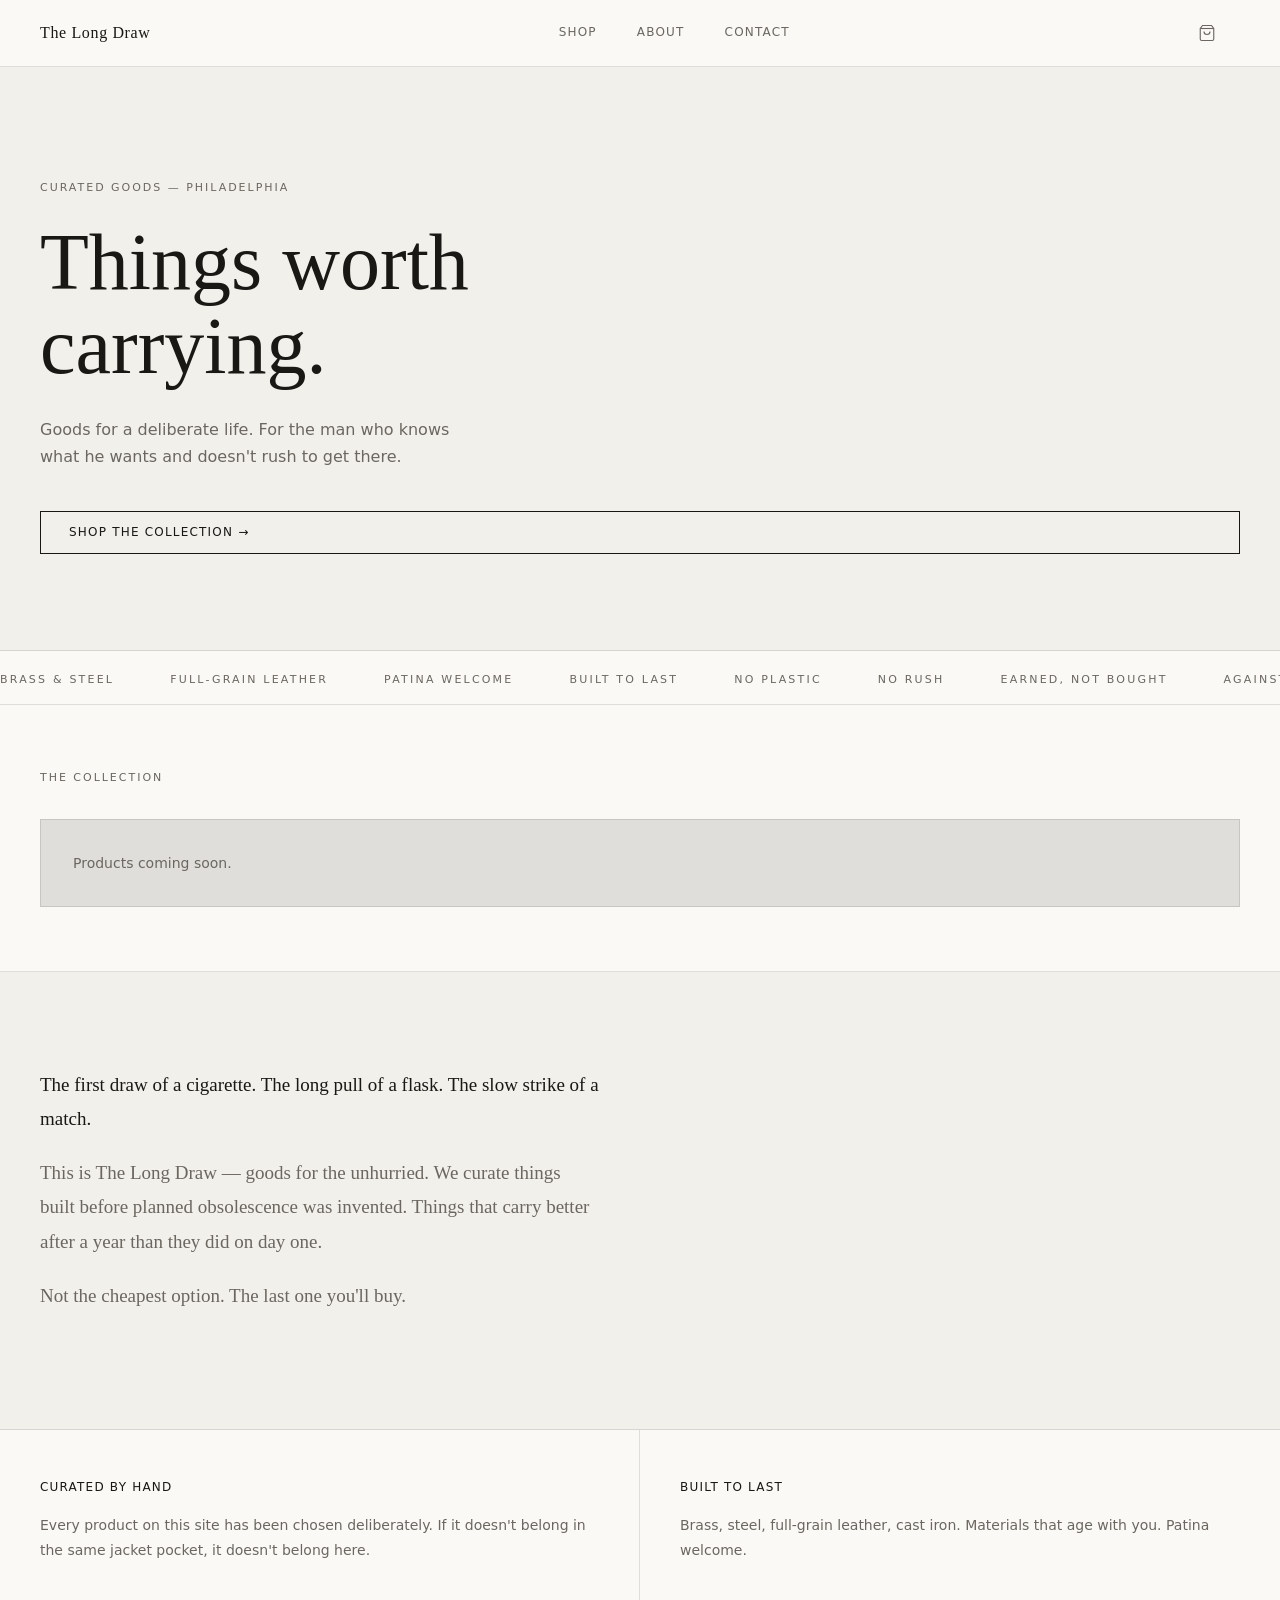
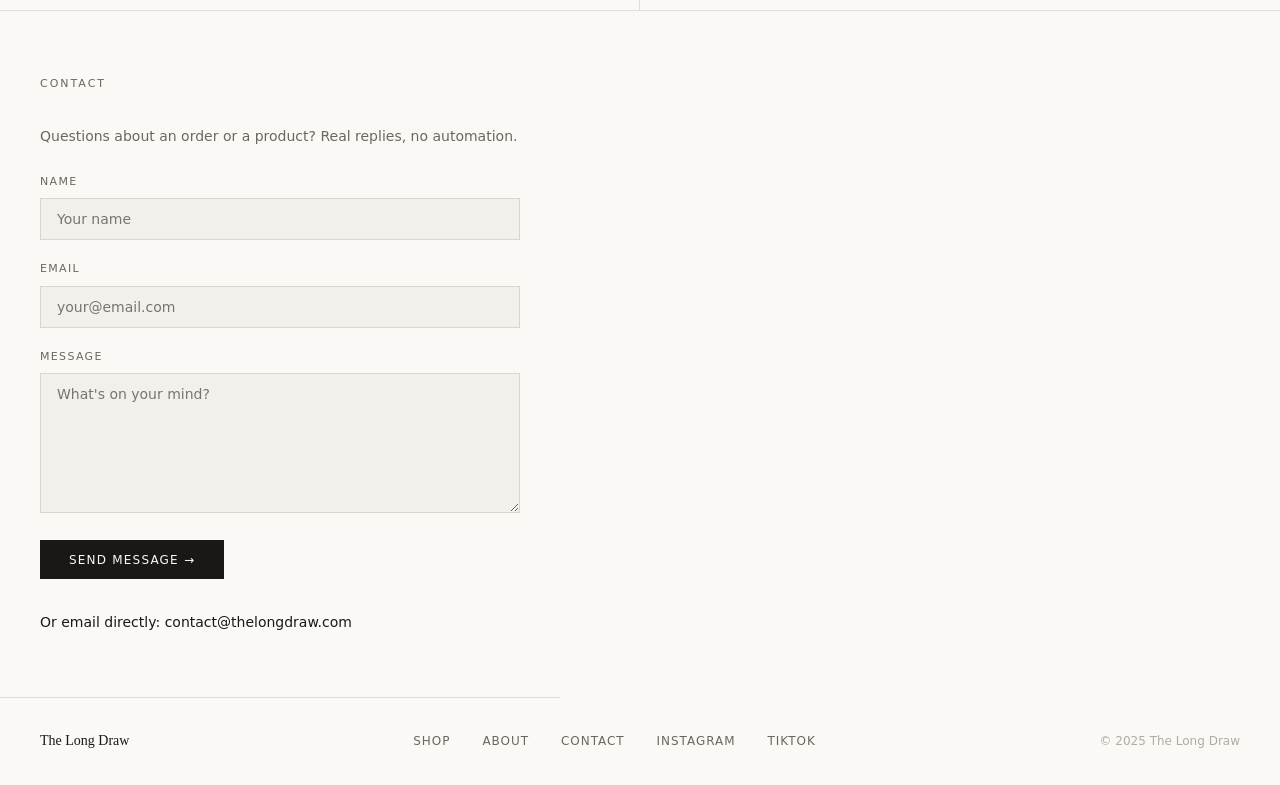
==== index.html @ 65fd54ef "Add files via upload" ====
<!DOCTYPE html>
<html lang="en">
<head>
  <meta charset="UTF-8" />
  <meta name="viewport" content="width=device-width, initial-scale=1.0" />
  <title>The Long Draw — Things Worth Carrying</title>
  <meta name="description" content="The Long Draw — Curated goods for a deliberate life. Brass, leather, steel. Things worth carrying." />
  <meta property="og:title" content="The Long Draw" />
  <meta property="og:description" content="Curated goods for a deliberate life. Brass, leather, steel. Things worth carrying." />
  <style>
*, *::before, *::after { box-sizing: border-box; margin: 0; padding: 0; }

:root {
  --black: #1a1815;
  --white: #faf9f6;
  --off-white: #f2f0eb;
  --gray-light: #e8e5de;
  --gray-mid: #b0aca3;
  --gray-dark: #6b6760;
  --border: rgba(26,24,21,0.12);
  --font: 'Georgia', serif;
  --sans: system-ui, -apple-system, sans-serif;
}

html { scroll-behavior: smooth; }

body {
  font-family: var(--sans);
  background: var(--white);
  color: var(--black);
  font-size: 15px;
  line-height: 1.6;
  -webkit-font-smoothing: antialiased;
}

a { color: inherit; text-decoration: none; }

/* NAV */
.nav {
  display: flex;
  justify-content: space-between;
  align-items: center;
  padding: 1.25rem 2.5rem;
  border-bottom: 1px solid var(--border);
  position: sticky;
  top: 0;
  background: var(--white);
  z-index: 100;
}
.nav-logo {
  font-family: var(--font);
  font-size: 16px;
  letter-spacing: 0.04em;
}
.nav-links {
  display: flex;
  gap: 2.5rem;
}
.nav-links a {
  font-size: 12px;
  letter-spacing: 0.1em;
  text-transform: uppercase;
  color: var(--gray-dark);
  transition: color 0.2s;
}
.nav-links a:hover { color: var(--black); }
.nav-cart {
  background: none;
  border: none;
  cursor: pointer;
  color: var(--gray-dark);
  display: flex;
  align-items: center;
  gap: 6px;
  padding: 0;
  position: relative;
}
.nav-cart:hover { color: var(--black); }
.cart-count {
  font-size: 11px;
  font-weight: 600;
  background: var(--black);
  color: var(--white);
  border-radius: 50%;
  width: 18px;
  height: 18px;
  display: flex;
  align-items: center;
  justify-content: center;
  opacity: 0;
  transition: opacity 0.2s;
}
.cart-count.visible { opacity: 1; }

/* HERO */
.hero {
  padding: 7rem 2.5rem 6rem;
  background: var(--off-white);
  border-bottom: 1px solid var(--border);
  min-height: 520px;
  display: flex;
  flex-direction: column;
  justify-content: center;
}
.hero-eyebrow {
  font-size: 11px;
  letter-spacing: 0.18em;
  text-transform: uppercase;
  color: var(--gray-dark);
  margin-bottom: 1.5rem;
}
.hero-title {
  font-family: var(--font);
  font-size: clamp(48px, 7vw, 80px);
  font-weight: 400;
  line-height: 1.05;
  max-width: 700px;
  margin-bottom: 1.75rem;
}
.hero-sub {
  font-size: 16px;
  color: var(--gray-dark);
  max-width: 420px;
  line-height: 1.7;
  margin-bottom: 2.5rem;
}

/* BTN */
.btn {
  display: inline-block;
  padding: 0.7rem 1.75rem;
  border: 1px solid var(--black);
  font-size: 12px;
  letter-spacing: 0.1em;
  text-transform: uppercase;
  cursor: pointer;
  background: transparent;
  color: var(--black);
  transition: background 0.2s, color 0.2s;
  font-family: var(--sans);
}
.btn:hover { background: var(--black); color: var(--white); }
.btn-solid {
  background: var(--black);
  color: var(--white);
}
.btn-solid:hover { background: var(--gray-dark); }

/* MARQUEE */
.marquee-bar {
  padding: 0.9rem 0;
  border-bottom: 1px solid var(--border);
  overflow: hidden;
  white-space: nowrap;
}
.marquee-inner {
  display: inline-block;
  animation: marquee 28s linear infinite;
}
.marquee-inner span {
  font-size: 11px;
  letter-spacing: 0.2em;
  text-transform: uppercase;
  color: var(--gray-dark);
  margin-right: 3.5rem;
}
@keyframes marquee {
  from { transform: translateX(0); }
  to { transform: translateX(-50%); }
}

/* SECTIONS */
.section {
  padding: 4rem 2.5rem;
  border-bottom: 1px solid var(--border);
}
.section-label {
  font-size: 11px;
  letter-spacing: 0.18em;
  text-transform: uppercase;
  color: var(--gray-dark);
  margin-bottom: 2rem;
}
.section-footer {
  margin-top: 3rem;
  text-align: center;
}

/* PRODUCT GRID */
.product-grid {
  display: grid;
  grid-template-columns: repeat(auto-fill, minmax(200px, 1fr));
  gap: 1px;
  background: var(--border);
  border: 1px solid var(--border);
}
.product-card {
  background: var(--white);
  padding: 2rem 1.5rem;
  cursor: pointer;
  transition: background 0.2s;
  display: flex;
  flex-direction: column;
}
.product-card:hover { background: var(--off-white); }
.product-img {
  width: 100%;
  aspect-ratio: 1;
  object-fit: cover;
  margin-bottom: 1.25rem;
  background: var(--off-white);
}
.product-img-placeholder {
  width: 100%;
  aspect-ratio: 1;
  background: var(--gray-light);
  margin-bottom: 1.25rem;
  display: flex;
  align-items: center;
  justify-content: center;
  color: var(--gray-mid);
  font-size: 11px;
  letter-spacing: 0.1em;
  text-transform: uppercase;
}
.product-name {
  font-size: 14px;
  font-weight: 500;
  margin-bottom: 0.3rem;
}
.product-material {
  font-size: 12px;
  color: var(--gray-dark);
  margin-bottom: 0.75rem;
  flex: 1;
}
.product-price {
  font-size: 14px;
  color: var(--gray-dark);
}
.product-skeleton {
  background: var(--white);
  aspect-ratio: 0.8;
  animation: pulse 1.5s ease-in-out infinite;
}
@keyframes pulse {
  0%, 100% { opacity: 1; }
  50% { opacity: 0.5; }
}

/* MANIFESTO */
.manifesto-section {
  padding: 6rem 2.5rem;
  background: var(--off-white);
  border-bottom: 1px solid var(--border);
}
.manifesto {
  max-width: 560px;
}
.manifesto p {
  font-family: var(--font);
  font-size: 19px;
  line-height: 1.8;
  color: var(--gray-dark);
  margin-bottom: 1.25rem;
}
.manifesto p strong {
  color: var(--black);
  font-weight: 400;
}

/* TWO COL */
.two-col {
  display: grid;
  grid-template-columns: 1fr 1fr;
  border-bottom: 1px solid var(--border);
}
.col-block {
  padding: 3rem 2.5rem;
  border-right: 1px solid var(--border);
}
.col-block:last-child { border-right: none; }
.col-block h3 {
  font-size: 12px;
  font-weight: 500;
  letter-spacing: 0.1em;
  text-transform: uppercase;
  margin-bottom: 1rem;
}
.col-block p {
  font-size: 14px;
  color: var(--gray-dark);
  line-height: 1.75;
}

/* FOOTER */
.footer {
  padding: 2rem 2.5rem;
  display: flex;
  justify-content: space-between;
  align-items: center;
  flex-wrap: wrap;
  gap: 1rem;
}
.footer-logo {
  font-family: var(--font);
  font-size: 14px;
}
.footer-links {
  display: flex;
  gap: 2rem;
  flex-wrap: wrap;
}
.footer-links a {
  font-size: 12px;
  letter-spacing: 0.08em;
  text-transform: uppercase;
  color: var(--gray-dark);
  transition: color 0.2s;
}
.footer-links a:hover { color: var(--black); }
.footer-copy {
  font-size: 12px;
  color: var(--gray-mid);
}

/* CART DRAWER */
.cart-drawer {
  position: fixed;
  top: 0; right: 0;
  width: 380px;
  height: 100vh;
  background: var(--white);
  border-left: 1px solid var(--border);
  z-index: 1000;
  transform: translateX(100%);
  transition: transform 0.3s ease;
  display: flex;
  flex-direction: column;
}
.cart-drawer.open { transform: translateX(0); }
.cart-overlay {
  position: fixed;
  inset: 0;
  background: rgba(26,24,21,0.4);
  z-index: 999;
  opacity: 0;
  pointer-events: none;
  transition: opacity 0.3s;
}
.cart-overlay.open { opacity: 1; pointer-events: all; }
.cart-header {
  padding: 1.5rem;
  border-bottom: 1px solid var(--border);
  display: flex;
  justify-content: space-between;
  align-items: center;
}
.cart-title {
  font-size: 13px;
  letter-spacing: 0.1em;
  text-transform: uppercase;
}
.cart-close {
  background: none;
  border: none;
  font-size: 22px;
  cursor: pointer;
  color: var(--gray-dark);
  line-height: 1;
}
.cart-items {
  flex: 1;
  overflow-y: auto;
  padding: 1.5rem;
}
.cart-item {
  display: flex;
  gap: 1rem;
  padding: 1rem 0;
  border-bottom: 1px solid var(--border);
}
.cart-item-img {
  width: 72px;
  height: 72px;
  object-fit: cover;
  background: var(--gray-light);
  flex-shrink: 0;
}
.cart-item-info { flex: 1; }
.cart-item-name { font-size: 13px; font-weight: 500; margin-bottom: 4px; }
.cart-item-price { font-size: 13px; color: var(--gray-dark); }
.cart-item-remove {
  background: none;
  border: none;
  font-size: 18px;
  cursor: pointer;
  color: var(--gray-mid);
  align-self: flex-start;
}
.cart-footer {
  padding: 1.5rem;
  border-top: 1px solid var(--border);
}
.cart-total {
  display: flex;
  justify-content: space-between;
  font-size: 14px;
  margin-bottom: 1rem;
}
.cart-empty {
  text-align: center;
  color: var(--gray-dark);
  font-size: 14px;
  padding: 3rem 0;
}

/* SHOP PAGE */
.page-header {
  padding: 4rem 2.5rem 2rem;
  border-bottom: 1px solid var(--border);
  background: var(--off-white);
}
.page-header h1 {
  font-family: var(--font);
  font-size: 42px;
  font-weight: 400;
  margin-bottom: 0.5rem;
}
.page-header p {
  font-size: 14px;
  color: var(--gray-dark);
}
.shop-grid-section {
  padding: 3rem 2.5rem;
}

/* ABOUT PAGE */
.about-hero {
  padding: 6rem 2.5rem;
  background: var(--off-white);
  border-bottom: 1px solid var(--border);
  max-width: 680px;
}
.about-body {
  padding: 4rem 2.5rem;
  max-width: 620px;
}
.about-body p {
  font-family: var(--font);
  font-size: 17px;
  line-height: 1.85;
  color: var(--gray-dark);
  margin-bottom: 1.5rem;
}
.about-body p strong { color: var(--black); font-weight: 400; }

/* CONTACT PAGE */
.contact-section {
  padding: 5rem 2.5rem;
  max-width: 560px;
}
.contact-section h1 {
  font-family: var(--font);
  font-size: 36px;
  font-weight: 400;
  margin-bottom: 1rem;
}
.contact-section p {
  font-size: 15px;
  color: var(--gray-dark);
  margin-bottom: 2.5rem;
  line-height: 1.7;
}
.form-group {
  margin-bottom: 1.25rem;
}
.form-group label {
  display: block;
  font-size: 11px;
  letter-spacing: 0.12em;
  text-transform: uppercase;
  color: var(--gray-dark);
  margin-bottom: 0.5rem;
}
.form-group input,
.form-group textarea {
  width: 100%;
  padding: 0.75rem 1rem;
  border: 1px solid var(--border);
  background: var(--off-white);
  font-family: var(--sans);
  font-size: 14px;
  color: var(--black);
  outline: none;
  transition: border-color 0.2s;
}
.form-group input:focus,
.form-group textarea:focus { border-color: var(--black); }
.form-group textarea { height: 140px; resize: vertical; }

/* PRODUCT PAGE */
.product-page {
  display: grid;
  grid-template-columns: 1fr 1fr;
  min-height: 70vh;
  border-bottom: 1px solid var(--border);
}
.product-page-img {
  background: var(--off-white);
  border-right: 1px solid var(--border);
  display: flex;
  align-items: center;
  justify-content: center;
  padding: 3rem;
}
.product-page-img img {
  width: 100%;
  max-height: 520px;
  object-fit: contain;
}
.product-page-info {
  padding: 4rem 3rem;
}
.product-page-info h1 {
  font-family: var(--font);
  font-size: 32px;
  font-weight: 400;
  margin-bottom: 0.5rem;
}
.product-page-price {
  font-size: 20px;
  color: var(--gray-dark);
  margin-bottom: 2rem;
}
.product-page-desc {
  font-size: 15px;
  color: var(--gray-dark);
  line-height: 1.75;
  margin-bottom: 2.5rem;
}
.variant-select {
  width: 100%;
  padding: 0.75rem 1rem;
  border: 1px solid var(--border);
  background: var(--off-white);
  font-size: 14px;
  margin-bottom: 1rem;
  outline: none;
  cursor: pointer;
}
.back-link {
  font-size: 12px;
  letter-spacing: 0.08em;
  text-transform: uppercase;
  color: var(--gray-dark);
  display: inline-block;
  margin-bottom: 2rem;
}
.back-link:hover { color: var(--black); }

/* RESPONSIVE */
@media (max-width: 768px) {
  .nav { padding: 1rem 1.25rem; }
  .nav-links { display: none; }
  .hero { padding: 4rem 1.25rem; }
  .hero-title { font-size: 42px; }
  .section { padding: 3rem 1.25rem; }
  .two-col { grid-template-columns: 1fr; }
  .col-block { border-right: none; border-bottom: 1px solid var(--border); }
  .footer { flex-direction: column; align-items: flex-start; padding: 2rem 1.25rem; }
  .cart-drawer { width: 100%; }
  .manifesto-section { padding: 4rem 1.25rem; }
  .product-page { grid-template-columns: 1fr; }
  .product-page-img { border-right: none; border-bottom: 1px solid var(--border); }
  .product-page-info { padding: 2rem 1.25rem; }
  .about-hero, .about-body, .contact-section, .shop-grid-section { padding: 3rem 1.25rem; }
  .page-header { padding: 3rem 1.25rem; }
}

  </style>
</head>
<body>
  <nav class="nav">
    <a href="/" class="nav-logo">The Long Draw</a>
    <div class="nav-links">
      <a href="#shop">Shop</a>
      <a href="#about">About</a>
      <a href="#contact">Contact</a>
    </div>
    <button class="nav-cart" id="cart-btn" aria-label="Cart">
      <svg width="18" height="18" viewBox="0 0 24 24" fill="none" stroke="currentColor" stroke-width="1.5"><path d="M6 2L3 6v14a2 2 0 002 2h14a2 2 0 002-2V6l-3-4z"/><line x1="3" y1="6" x2="21" y2="6"/><path d="M16 10a4 4 0 01-8 0"/></svg>
      <span class="cart-count" id="cart-count">0</span>
    </button>
  </nav>

  <section class="hero">
    <p class="hero-eyebrow">Curated goods &mdash; Philadelphia</p>
    <h1 class="hero-title">Things worth<br>carrying.</h1>
    <p class="hero-sub">Goods for a deliberate life. For the man who knows what he wants and doesn't rush to get there.</p>
    <a href="#shop" class="btn">Shop the collection &rarr;</a>
  </section>

  <div class="marquee-bar">
    <div class="marquee-inner">
      <span>Brass &amp; Steel</span><span>Full-grain leather</span><span>Patina welcome</span><span>Built to last</span><span>No plastic</span><span>No rush</span><span>Earned, not bought</span><span>Against disposable everything</span>
      <span>Brass &amp; Steel</span><span>Full-grain leather</span><span>Patina welcome</span><span>Built to last</span><span>No plastic</span><span>No rush</span><span>Earned, not bought</span><span>Against disposable everything</span>
    </div>
  </div>

  <section class="section" id="shop">
    <p class="section-label">The collection</p>
    <div class="product-grid" id="product-grid">
      <div class="product-skeleton"></div>
      <div class="product-skeleton"></div>
      <div class="product-skeleton"></div>
      <div class="product-skeleton"></div>
      <div class="product-skeleton"></div>
      <div class="product-skeleton"></div>
    </div>
  </section>

  <section class="manifesto-section" id="about">
    <div class="manifesto">
      <p><strong>The first draw of a cigarette. The long pull of a flask. The slow strike of a match.</strong></p>
      <p>This is The Long Draw — goods for the unhurried. We curate things built before planned obsolescence was invented. Things that carry better after a year than they did on day one.</p>
      <p>Not the cheapest option. The last one you'll buy.</p>
    </div>
  </section>

  <div class="two-col">
    <div class="col-block">
      <h3>Curated by hand</h3>
      <p>Every product on this site has been chosen deliberately. If it doesn't belong in the same jacket pocket, it doesn't belong here.</p>
    </div>
    <div class="col-block">
      <h3>Built to last</h3>
      <p>Brass, steel, full-grain leather, cast iron. Materials that age with you. Patina welcome.</p>
    </div>
  </div>

  <section class="section" id="contact" style="max-width:560px;">
    <p class="section-label">Contact</p>
    <p style="font-size:14px;color:#6b6760;margin-bottom:1.5rem;line-height:1.7;">Questions about an order or a product? Real replies, no automation.</p>
    <div class="form-group"><label>Name</label><input type="text" id="c-name" placeholder="Your name" /></div>
    <div class="form-group"><label>Email</label><input type="email" id="c-email" placeholder="your@email.com" /></div>
    <div class="form-group"><label>Message</label><textarea id="c-msg" placeholder="What's on your mind?"></textarea></div>
    <button class="btn btn-solid" onclick="handleContact()">Send message &rarr;</button>
    <p id="contact-msg" style="font-size:13px;color:#6b6760;margin-top:1rem;display:none;"></p>
    <p style="margin-top:2rem;font-size:14px;">Or email directly: <a href="mailto:contact@thelongdraw.com">contact@thelongdraw.com</a></p>
  </section>

  <footer class="footer">
    <span class="footer-logo">The Long Draw</span>
    <div class="footer-links">
      <a href="#shop">Shop</a>
      <a href="#about">About</a>
      <a href="#contact">Contact</a>
      <a href="https://instagram.com/thelongdraw" target="_blank">Instagram</a>
      <a href="https://tiktok.com/@thelongdraw" target="_blank">TikTok</a>
    </div>
    <span class="footer-copy">&copy; 2025 The Long Draw</span>
  </footer>

  <div class="cart-drawer" id="cart-drawer">
    <div class="cart-header">
      <span class="cart-title">Your cart</span>
      <button class="cart-close" id="cart-close">&times;</button>
    </div>
    <div class="cart-items" id="cart-items"></div>
    <div class="cart-footer" id="cart-footer"></div>
  </div>
  <div class="cart-overlay" id="cart-overlay"></div>

  <script>
const SHOPIFY_DOMAIN = 'feez07-2e.myshopify.com';
const SHOPIFY_TOKEN = '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';
const API_URL = `https://${SHOPIFY_DOMAIN}/api/2024-01/graphql.json`;

async function shopifyFetch(query, variables = {}) {
  const res = await fetch(API_URL, {
    method: 'POST',
    headers: {
      'Content-Type': 'application/json',
      'X-Shopify-Storefront-Access-Token': SHOPIFY_TOKEN,
    },
    body: JSON.stringify({ query, variables }),
  });
  const data = await res.json();
  return data;
}

async function getProducts(first = 12) {
  const query = `
    query GetProducts($first: Int!) {
      products(first: $first) {
        edges {
          node {
            id
            title
            handle
            description
            priceRange {
              minVariantPrice { amount currencyCode }
            }
            images(first: 1) {
              edges { node { url altText } }
            }
            variants(first: 10) {
              edges {
                node {
                  id
                  title
                  availableForSale
                  price { amount currencyCode }
                }
              }
            }
          }
        }
      }
    }
  `;
  const data = await shopifyFetch(query, { first });
  return data.data.products.edges.map(e => e.node);
}

async function getProduct(handle) {
  const query = `
    query GetProduct($handle: String!) {
      product(handle: $handle) {
        id
        title
        handle
        description
        priceRange {
          minVariantPrice { amount currencyCode }
        }
        images(first: 6) {
          edges { node { url altText } }
        }
        variants(first: 20) {
          edges {
            node {
              id
              title
              availableForSale
              price { amount currencyCode }
            }
          }
        }
      }
    }
  `;
  const data = await shopifyFetch(query, { handle });
  return data.data.product;
}

async function createCart() {
  const query = `
    mutation cartCreate {
      cartCreate {
        cart { id checkoutUrl }
      }
    }
  `;
  const data = await shopifyFetch(query);
  return data.data.cartCreate.cart;
}

async function addToCart(cartId, merchandiseId, quantity = 1) {
  const query = `
    mutation cartLinesAdd($cartId: ID!, $lines: [CartLineInput!]!) {
      cartLinesAdd(cartId: $cartId, lines: $lines) {
        cart {
          id
          checkoutUrl
          lines(first: 20) {
            edges {
              node {
                id
                quantity
                merchandise {
                  ... on ProductVariant {
                    id
                    title
                    price { amount currencyCode }
                    product { title images(first:1){ edges{ node{ url } } } }
                  }
                }
              }
            }
          }
          cost {
            totalAmount { amount currencyCode }
          }
        }
      }
    }
  `;
  const data = await shopifyFetch(query, {
    cartId,
    lines: [{ merchandiseId, quantity }],
  });
  return data.data.cartLinesAdd.cart;
}

async function removeFromCart(cartId, lineId) {
  const query = `
    mutation cartLinesRemove($cartId: ID!, $lineIds: [ID!]!) {
      cartLinesRemove(cartId: $cartId, lineIds: $lineIds) {
        cart {
          id
          checkoutUrl
          lines(first: 20) {
            edges {
              node {
                id
                quantity
                merchandise {
                  ... on ProductVariant {
                    id
                    title
                    price { amount currencyCode }
                    product { title images(first:1){ edges{ node{ url } } } }
                  }
                }
              }
            }
          }
          cost {
            totalAmount { amount currencyCode }
          }
        }
      }
    }
  `;
  const data = await shopifyFetch(query, { cartId, lineIds: [lineId] });
  return data.data.cartLinesRemove.cart;
}

function formatPrice(amount, currencyCode = 'USD') {
  return new Intl.NumberFormat('en-US', { style: 'currency', currency: currencyCode }).format(amount);
}

let cartId = localStorage.getItem('ld_cart_id') || null;
let cartData = null;

async function ensureCart() {
  if (!cartId) {
    const cart = await createCart();
    cartId = cart.id;
    localStorage.setItem('ld_cart_id', cartId);
  }
  return cartId;
}

function renderCart(cart) {
  cartData = cart;
  const items = cart.lines.edges;
  const count = items.reduce((sum, e) => sum + e.node.quantity, 0);
  const countEl = document.getElementById('cart-count');
  if (countEl) {
    countEl.textContent = count;
    countEl.classList.toggle('visible', count > 0);
  }

  const itemsEl = document.getElementById('cart-items');
  const footerEl = document.getElementById('cart-footer');
  if (!itemsEl) return;

  if (items.length === 0) {
    itemsEl.innerHTML = '<p class="cart-empty">Your cart is empty.</p>';
    if (footerEl) footerEl.innerHTML = '';
    return;
  }

  itemsEl.innerHTML = items.map(({ node }) => {
    const img = node.merchandise.product.images.edges[0]?.node.url || '';
    return `
      <div class="cart-item">
        ${img ? `<img class="cart-item-img" src="${img}" alt="${node.merchandise.product.title}" />` : '<div class="cart-item-img"></div>'}
        <div class="cart-item-info">
          <p class="cart-item-name">${node.merchandise.product.title}</p>
          <p class="cart-item-price">${formatPrice(node.merchandise.price.amount)} &times; ${node.quantity}</p>
        </div>
        <button class="cart-item-remove" onclick="handleRemove('${node.id}')">&times;</button>
      </div>
    `;
  }).join('');

  const total = cart.cost.totalAmount;
  if (footerEl) {
    footerEl.innerHTML = `
      <div class="cart-total">
        <span>Total</span>
        <span>${formatPrice(total.amount, total.currencyCode)}</span>
      </div>
      <a href="${cart.checkoutUrl}" class="btn btn-solid" style="width:100%;text-align:center;display:block;">
        Checkout &rarr;
      </a>
    `;
  }
}

async function handleAddToCart(variantId) {
  const btn = document.getElementById('add-to-cart-btn');
  if (btn) { btn.textContent = 'Adding...'; btn.disabled = true; }
  try {
    await ensureCart();
    const cart = await addToCart(cartId, variantId);
    renderCart(cart);
    openCart();
  } catch (e) {
    console.error(e);
  } finally {
    if (btn) { btn.textContent = 'Add to cart'; btn.disabled = false; }
  }
}

async function handleRemove(lineId) {
  try {
    await ensureCart();
    const cart = await removeFromCart(cartId, lineId);
    renderCart(cart);
  } catch (e) {
    console.error(e);
  }
}

function openCart() {
  document.getElementById('cart-drawer')?.classList.add('open');
  document.getElementById('cart-overlay')?.classList.add('open');
}

function closeCart() {
  document.getElementById('cart-drawer')?.classList.remove('open');
  document.getElementById('cart-overlay')?.classList.remove('open');
}

document.getElementById('cart-btn')?.addEventListener('click', openCart);
document.getElementById('cart-close')?.addEventListener('click', closeCart);
document.getElementById('cart-overlay')?.addEventListener('click', closeCart);

async function loadFeaturedProducts() {
  const grid = document.getElementById('product-grid');
  if (!grid) return;
  try {
    const products = await getProducts(6);
    if (products.length === 0) {
      grid.innerHTML = '<p style="padding:2rem;color:#6b6760;font-size:14px;">Products coming soon.</p>';
      return;
    }
    grid.innerHTML = products.map(p => {
      const img = p.images.edges[0]?.node.url;
      const price = p.priceRange.minVariantPrice;
      return `
        <a href="pages/product.html?handle=${p.handle}" class="product-card">
          ${img
            ? `<img class="product-img" src="${img}" alt="${p.title}" />`
            : `<div class="product-img-placeholder">No image</div>`}
          <p class="product-name">${p.title}</p>
          <p class="product-material">${p.description?.split('.')[0] || ''}</p>
          <p class="product-price">${formatPrice(price.amount, price.currencyCode)}</p>
        </a>
      `;
    }).join('');
  } catch (e) {
    grid.innerHTML = '<p style="padding:2rem;color:#6b6760;font-size:14px;">Products coming soon.</p>';
  }
}

loadFeaturedProducts();


function handleContact() {
  const name = document.getElementById('c-name').value.trim();
  const email = document.getElementById('c-email').value.trim();
  const msg = document.getElementById('c-msg').value.trim();
  const out = document.getElementById('contact-msg');
  if (!name || !email || !msg) { out.textContent = 'Please fill in all fields.'; out.style.display = 'block'; return; }
  out.textContent = "Message sent. We'll be in touch.";
  out.style.display = 'block';
  document.getElementById('c-name').value = '';
  document.getElementById('c-email').value = '';
  document.getElementById('c-msg').value = '';
}
  </script>
</body>
</html>
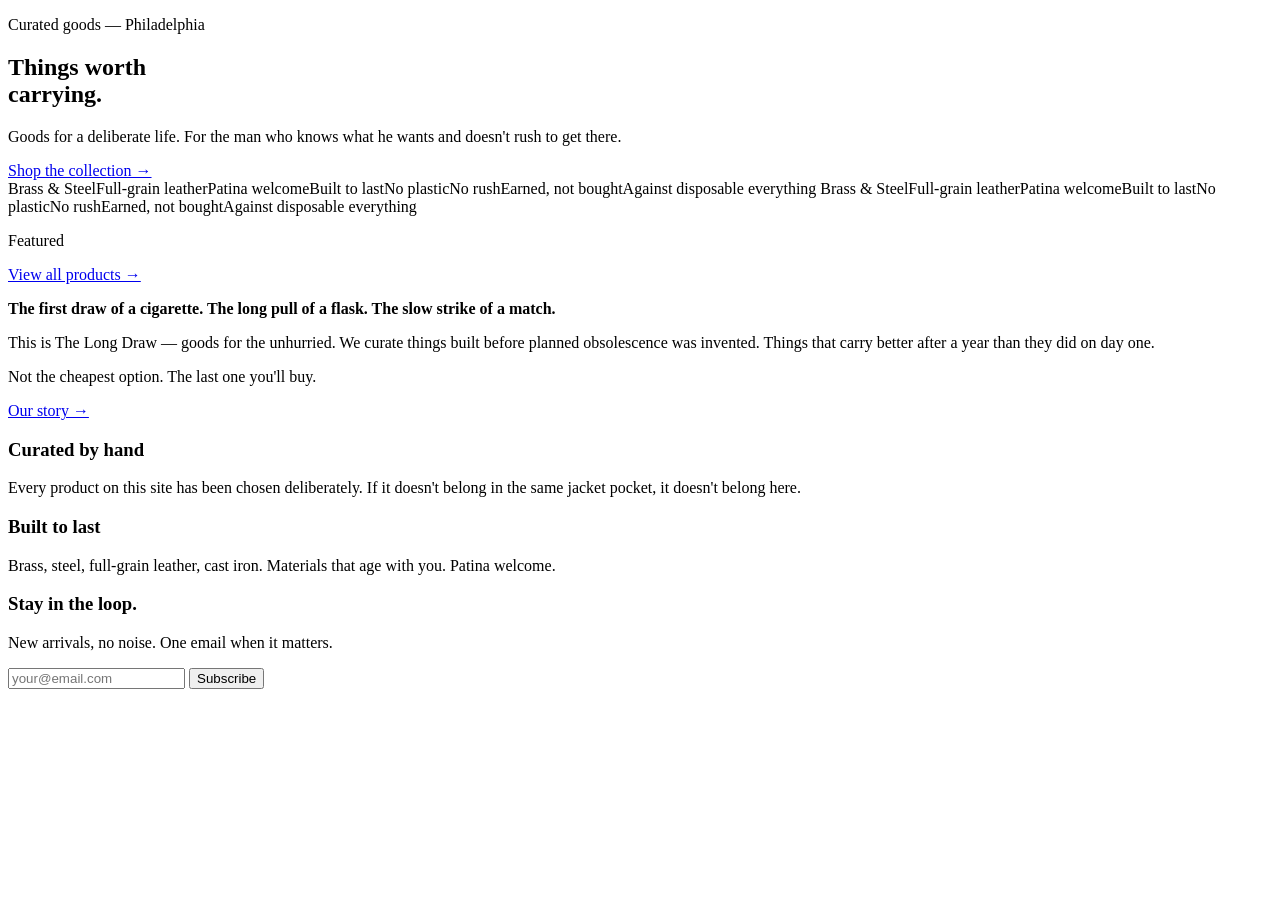
==== commit bc07a313: "Add files via upload" ====
--- a/index.html
+++ b/index.html
@@ -7,598 +7,18 @@
   <meta name="description" content="The Long Draw — Curated goods for a deliberate life. Brass, leather, steel. Things worth carrying." />
   <meta property="og:title" content="The Long Draw" />
   <meta property="og:description" content="Curated goods for a deliberate life. Brass, leather, steel. Things worth carrying." />
-  <style>
-*, *::before, *::after { box-sizing: border-box; margin: 0; padding: 0; }
-
-:root {
-  --black: #1a1815;
-  --white: #faf9f6;
-  --off-white: #f2f0eb;
-  --gray-light: #e8e5de;
-  --gray-mid: #b0aca3;
-  --gray-dark: #6b6760;
-  --border: rgba(26,24,21,0.12);
-  --font: 'Georgia', serif;
-  --sans: system-ui, -apple-system, sans-serif;
-}
-
-html { scroll-behavior: smooth; }
-
-body {
-  font-family: var(--sans);
-  background: var(--white);
-  color: var(--black);
-  font-size: 15px;
-  line-height: 1.6;
-  -webkit-font-smoothing: antialiased;
-}
-
-a { color: inherit; text-decoration: none; }
-
-/* NAV */
-.nav {
-  display: flex;
-  justify-content: space-between;
-  align-items: center;
-  padding: 1.25rem 2.5rem;
-  border-bottom: 1px solid var(--border);
-  position: sticky;
-  top: 0;
-  background: var(--white);
-  z-index: 100;
-}
-.nav-logo {
-  font-family: var(--font);
-  font-size: 16px;
-  letter-spacing: 0.04em;
-}
-.nav-links {
-  display: flex;
-  gap: 2.5rem;
-}
-.nav-links a {
-  font-size: 12px;
-  letter-spacing: 0.1em;
-  text-transform: uppercase;
-  color: var(--gray-dark);
-  transition: color 0.2s;
-}
-.nav-links a:hover { color: var(--black); }
-.nav-cart {
-  background: none;
-  border: none;
-  cursor: pointer;
-  color: var(--gray-dark);
-  display: flex;
-  align-items: center;
-  gap: 6px;
-  padding: 0;
-  position: relative;
-}
-.nav-cart:hover { color: var(--black); }
-.cart-count {
-  font-size: 11px;
-  font-weight: 600;
-  background: var(--black);
-  color: var(--white);
-  border-radius: 50%;
-  width: 18px;
-  height: 18px;
-  display: flex;
-  align-items: center;
-  justify-content: center;
-  opacity: 0;
-  transition: opacity 0.2s;
-}
-.cart-count.visible { opacity: 1; }
-
-/* HERO */
-.hero {
-  padding: 7rem 2.5rem 6rem;
-  background: var(--off-white);
-  border-bottom: 1px solid var(--border);
-  min-height: 520px;
-  display: flex;
-  flex-direction: column;
-  justify-content: center;
-}
-.hero-eyebrow {
-  font-size: 11px;
-  letter-spacing: 0.18em;
-  text-transform: uppercase;
-  color: var(--gray-dark);
-  margin-bottom: 1.5rem;
-}
-.hero-title {
-  font-family: var(--font);
-  font-size: clamp(48px, 7vw, 80px);
-  font-weight: 400;
-  line-height: 1.05;
-  max-width: 700px;
-  margin-bottom: 1.75rem;
-}
-.hero-sub {
-  font-size: 16px;
-  color: var(--gray-dark);
-  max-width: 420px;
-  line-height: 1.7;
-  margin-bottom: 2.5rem;
-}
-
-/* BTN */
-.btn {
-  display: inline-block;
-  padding: 0.7rem 1.75rem;
-  border: 1px solid var(--black);
-  font-size: 12px;
-  letter-spacing: 0.1em;
-  text-transform: uppercase;
-  cursor: pointer;
-  background: transparent;
-  color: var(--black);
-  transition: background 0.2s, color 0.2s;
-  font-family: var(--sans);
-}
-.btn:hover { background: var(--black); color: var(--white); }
-.btn-solid {
-  background: var(--black);
-  color: var(--white);
-}
-.btn-solid:hover { background: var(--gray-dark); }
-
-/* MARQUEE */
-.marquee-bar {
-  padding: 0.9rem 0;
-  border-bottom: 1px solid var(--border);
-  overflow: hidden;
-  white-space: nowrap;
-}
-.marquee-inner {
-  display: inline-block;
-  animation: marquee 28s linear infinite;
-}
-.marquee-inner span {
-  font-size: 11px;
-  letter-spacing: 0.2em;
-  text-transform: uppercase;
-  color: var(--gray-dark);
-  margin-right: 3.5rem;
-}
-@keyframes marquee {
-  from { transform: translateX(0); }
-  to { transform: translateX(-50%); }
-}
-
-/* SECTIONS */
-.section {
-  padding: 4rem 2.5rem;
-  border-bottom: 1px solid var(--border);
-}
-.section-label {
-  font-size: 11px;
-  letter-spacing: 0.18em;
-  text-transform: uppercase;
-  color: var(--gray-dark);
-  margin-bottom: 2rem;
-}
-.section-footer {
-  margin-top: 3rem;
-  text-align: center;
-}
-
-/* PRODUCT GRID */
-.product-grid {
-  display: grid;
-  grid-template-columns: repeat(auto-fill, minmax(200px, 1fr));
-  gap: 1px;
-  background: var(--border);
-  border: 1px solid var(--border);
-}
-.product-card {
-  background: var(--white);
-  padding: 2rem 1.5rem;
-  cursor: pointer;
-  transition: background 0.2s;
-  display: flex;
-  flex-direction: column;
-}
-.product-card:hover { background: var(--off-white); }
-.product-img {
-  width: 100%;
-  aspect-ratio: 1;
-  object-fit: cover;
-  margin-bottom: 1.25rem;
-  background: var(--off-white);
-}
-.product-img-placeholder {
-  width: 100%;
-  aspect-ratio: 1;
-  background: var(--gray-light);
-  margin-bottom: 1.25rem;
-  display: flex;
-  align-items: center;
-  justify-content: center;
-  color: var(--gray-mid);
-  font-size: 11px;
-  letter-spacing: 0.1em;
-  text-transform: uppercase;
-}
-.product-name {
-  font-size: 14px;
-  font-weight: 500;
-  margin-bottom: 0.3rem;
-}
-.product-material {
-  font-size: 12px;
-  color: var(--gray-dark);
-  margin-bottom: 0.75rem;
-  flex: 1;
-}
-.product-price {
-  font-size: 14px;
-  color: var(--gray-dark);
-}
-.product-skeleton {
-  background: var(--white);
-  aspect-ratio: 0.8;
-  animation: pulse 1.5s ease-in-out infinite;
-}
-@keyframes pulse {
-  0%, 100% { opacity: 1; }
-  50% { opacity: 0.5; }
-}
-
-/* MANIFESTO */
-.manifesto-section {
-  padding: 6rem 2.5rem;
-  background: var(--off-white);
-  border-bottom: 1px solid var(--border);
-}
-.manifesto {
-  max-width: 560px;
-}
-.manifesto p {
-  font-family: var(--font);
-  font-size: 19px;
-  line-height: 1.8;
-  color: var(--gray-dark);
-  margin-bottom: 1.25rem;
-}
-.manifesto p strong {
-  color: var(--black);
-  font-weight: 400;
-}
-
-/* TWO COL */
-.two-col {
-  display: grid;
-  grid-template-columns: 1fr 1fr;
-  border-bottom: 1px solid var(--border);
-}
-.col-block {
-  padding: 3rem 2.5rem;
-  border-right: 1px solid var(--border);
-}
-.col-block:last-child { border-right: none; }
-.col-block h3 {
-  font-size: 12px;
-  font-weight: 500;
-  letter-spacing: 0.1em;
-  text-transform: uppercase;
-  margin-bottom: 1rem;
-}
-.col-block p {
-  font-size: 14px;
-  color: var(--gray-dark);
-  line-height: 1.75;
-}
-
-/* FOOTER */
-.footer {
-  padding: 2rem 2.5rem;
-  display: flex;
-  justify-content: space-between;
-  align-items: center;
-  flex-wrap: wrap;
-  gap: 1rem;
-}
-.footer-logo {
-  font-family: var(--font);
-  font-size: 14px;
-}
-.footer-links {
-  display: flex;
-  gap: 2rem;
-  flex-wrap: wrap;
-}
-.footer-links a {
-  font-size: 12px;
-  letter-spacing: 0.08em;
-  text-transform: uppercase;
-  color: var(--gray-dark);
-  transition: color 0.2s;
-}
-.footer-links a:hover { color: var(--black); }
-.footer-copy {
-  font-size: 12px;
-  color: var(--gray-mid);
-}
-
-/* CART DRAWER */
-.cart-drawer {
-  position: fixed;
-  top: 0; right: 0;
-  width: 380px;
-  height: 100vh;
-  background: var(--white);
-  border-left: 1px solid var(--border);
-  z-index: 1000;
-  transform: translateX(100%);
-  transition: transform 0.3s ease;
-  display: flex;
-  flex-direction: column;
-}
-.cart-drawer.open { transform: translateX(0); }
-.cart-overlay {
-  position: fixed;
-  inset: 0;
-  background: rgba(26,24,21,0.4);
-  z-index: 999;
-  opacity: 0;
-  pointer-events: none;
-  transition: opacity 0.3s;
-}
-.cart-overlay.open { opacity: 1; pointer-events: all; }
-.cart-header {
-  padding: 1.5rem;
-  border-bottom: 1px solid var(--border);
-  display: flex;
-  justify-content: space-between;
-  align-items: center;
-}
-.cart-title {
-  font-size: 13px;
-  letter-spacing: 0.1em;
-  text-transform: uppercase;
-}
-.cart-close {
-  background: none;
-  border: none;
-  font-size: 22px;
-  cursor: pointer;
-  color: var(--gray-dark);
-  line-height: 1;
-}
-.cart-items {
-  flex: 1;
-  overflow-y: auto;
-  padding: 1.5rem;
-}
-.cart-item {
-  display: flex;
-  gap: 1rem;
-  padding: 1rem 0;
-  border-bottom: 1px solid var(--border);
-}
-.cart-item-img {
-  width: 72px;
-  height: 72px;
-  object-fit: cover;
-  background: var(--gray-light);
-  flex-shrink: 0;
-}
-.cart-item-info { flex: 1; }
-.cart-item-name { font-size: 13px; font-weight: 500; margin-bottom: 4px; }
-.cart-item-price { font-size: 13px; color: var(--gray-dark); }
-.cart-item-remove {
-  background: none;
-  border: none;
-  font-size: 18px;
-  cursor: pointer;
-  color: var(--gray-mid);
-  align-self: flex-start;
-}
-.cart-footer {
-  padding: 1.5rem;
-  border-top: 1px solid var(--border);
-}
-.cart-total {
-  display: flex;
-  justify-content: space-between;
-  font-size: 14px;
-  margin-bottom: 1rem;
-}
-.cart-empty {
-  text-align: center;
-  color: var(--gray-dark);
-  font-size: 14px;
-  padding: 3rem 0;
-}
-
-/* SHOP PAGE */
-.page-header {
-  padding: 4rem 2.5rem 2rem;
-  border-bottom: 1px solid var(--border);
-  background: var(--off-white);
-}
-.page-header h1 {
-  font-family: var(--font);
-  font-size: 42px;
-  font-weight: 400;
-  margin-bottom: 0.5rem;
-}
-.page-header p {
-  font-size: 14px;
-  color: var(--gray-dark);
-}
-.shop-grid-section {
-  padding: 3rem 2.5rem;
-}
-
-/* ABOUT PAGE */
-.about-hero {
-  padding: 6rem 2.5rem;
-  background: var(--off-white);
-  border-bottom: 1px solid var(--border);
-  max-width: 680px;
-}
-.about-body {
-  padding: 4rem 2.5rem;
-  max-width: 620px;
-}
-.about-body p {
-  font-family: var(--font);
-  font-size: 17px;
-  line-height: 1.85;
-  color: var(--gray-dark);
-  margin-bottom: 1.5rem;
-}
-.about-body p strong { color: var(--black); font-weight: 400; }
-
-/* CONTACT PAGE */
-.contact-section {
-  padding: 5rem 2.5rem;
-  max-width: 560px;
-}
-.contact-section h1 {
-  font-family: var(--font);
-  font-size: 36px;
-  font-weight: 400;
-  margin-bottom: 1rem;
-}
-.contact-section p {
-  font-size: 15px;
-  color: var(--gray-dark);
-  margin-bottom: 2.5rem;
-  line-height: 1.7;
-}
-.form-group {
-  margin-bottom: 1.25rem;
-}
-.form-group label {
-  display: block;
-  font-size: 11px;
-  letter-spacing: 0.12em;
-  text-transform: uppercase;
-  color: var(--gray-dark);
-  margin-bottom: 0.5rem;
-}
-.form-group input,
-.form-group textarea {
-  width: 100%;
-  padding: 0.75rem 1rem;
-  border: 1px solid var(--border);
-  background: var(--off-white);
-  font-family: var(--sans);
-  font-size: 14px;
-  color: var(--black);
-  outline: none;
-  transition: border-color 0.2s;
-}
-.form-group input:focus,
-.form-group textarea:focus { border-color: var(--black); }
-.form-group textarea { height: 140px; resize: vertical; }
-
-/* PRODUCT PAGE */
-.product-page {
-  display: grid;
-  grid-template-columns: 1fr 1fr;
-  min-height: 70vh;
-  border-bottom: 1px solid var(--border);
-}
-.product-page-img {
-  background: var(--off-white);
-  border-right: 1px solid var(--border);
-  display: flex;
-  align-items: center;
-  justify-content: center;
-  padding: 3rem;
-}
-.product-page-img img {
-  width: 100%;
-  max-height: 520px;
-  object-fit: contain;
-}
-.product-page-info {
-  padding: 4rem 3rem;
-}
-.product-page-info h1 {
-  font-family: var(--font);
-  font-size: 32px;
-  font-weight: 400;
-  margin-bottom: 0.5rem;
-}
-.product-page-price {
-  font-size: 20px;
-  color: var(--gray-dark);
-  margin-bottom: 2rem;
-}
-.product-page-desc {
-  font-size: 15px;
-  color: var(--gray-dark);
-  line-height: 1.75;
-  margin-bottom: 2.5rem;
-}
-.variant-select {
-  width: 100%;
-  padding: 0.75rem 1rem;
-  border: 1px solid var(--border);
-  background: var(--off-white);
-  font-size: 14px;
-  margin-bottom: 1rem;
-  outline: none;
-  cursor: pointer;
-}
-.back-link {
-  font-size: 12px;
-  letter-spacing: 0.08em;
-  text-transform: uppercase;
-  color: var(--gray-dark);
-  display: inline-block;
-  margin-bottom: 2rem;
-}
-.back-link:hover { color: var(--black); }
-
-/* RESPONSIVE */
-@media (max-width: 768px) {
-  .nav { padding: 1rem 1.25rem; }
-  .nav-links { display: none; }
-  .hero { padding: 4rem 1.25rem; }
-  .hero-title { font-size: 42px; }
-  .section { padding: 3rem 1.25rem; }
-  .two-col { grid-template-columns: 1fr; }
-  .col-block { border-right: none; border-bottom: 1px solid var(--border); }
-  .footer { flex-direction: column; align-items: flex-start; padding: 2rem 1.25rem; }
-  .cart-drawer { width: 100%; }
-  .manifesto-section { padding: 4rem 1.25rem; }
-  .product-page { grid-template-columns: 1fr; }
-  .product-page-img { border-right: none; border-bottom: 1px solid var(--border); }
-  .product-page-info { padding: 2rem 1.25rem; }
-  .about-hero, .about-body, .contact-section, .shop-grid-section { padding: 3rem 1.25rem; }
-  .page-header { padding: 3rem 1.25rem; }
-}
-
-  </style>
+  <meta property="og:image" content="https://thelongdraw.com/assets/logo.png" />
+  <link rel="stylesheet" href="css/style.css" />
 </head>
 <body>
-  <nav class="nav">
-    <a href="/" class="nav-logo">The Long Draw</a>
-    <div class="nav-links">
-      <a href="#shop">Shop</a>
-      <a href="#about">About</a>
-      <a href="#contact">Contact</a>
-    </div>
-    <button class="nav-cart" id="cart-btn" aria-label="Cart">
-      <svg width="18" height="18" viewBox="0 0 24 24" fill="none" stroke="currentColor" stroke-width="1.5"><path d="M6 2L3 6v14a2 2 0 002 2h14a2 2 0 002-2V6l-3-4z"/><line x1="3" y1="6" x2="21" y2="6"/><path d="M16 10a4 4 0 01-8 0"/></svg>
-      <span class="cart-count" id="cart-count">0</span>
-    </button>
-  </nav>
+
+  <div id="nav-root"></div>
 
   <section class="hero">
     <p class="hero-eyebrow">Curated goods &mdash; Philadelphia</p>
     <h1 class="hero-title">Things worth<br>carrying.</h1>
     <p class="hero-sub">Goods for a deliberate life. For the man who knows what he wants and doesn't rush to get there.</p>
-    <a href="#shop" class="btn">Shop the collection &rarr;</a>
+    <a href="pages/shop.html" class="btn">Shop the collection &rarr;</a>
   </section>
 
   <div class="marquee-bar">
@@ -608,23 +28,25 @@
     </div>
   </div>
 
-  <section class="section" id="shop">
-    <p class="section-label">The collection</p>
+  <section class="section">
+    <p class="section-label">Featured</p>
     <div class="product-grid" id="product-grid">
       <div class="product-skeleton"></div>
       <div class="product-skeleton"></div>
       <div class="product-skeleton"></div>
       <div class="product-skeleton"></div>
-      <div class="product-skeleton"></div>
-      <div class="product-skeleton"></div>
+    </div>
+    <div class="section-footer">
+      <a href="pages/shop.html" class="btn">View all products &rarr;</a>
     </div>
   </section>
 
-  <section class="manifesto-section" id="about">
+  <section class="manifesto-section">
     <div class="manifesto">
       <p><strong>The first draw of a cigarette. The long pull of a flask. The slow strike of a match.</strong></p>
       <p>This is The Long Draw — goods for the unhurried. We curate things built before planned obsolescence was invented. Things that carry better after a year than they did on day one.</p>
       <p>Not the cheapest option. The last one you'll buy.</p>
+      <a href="pages/about.html" class="btn" style="margin-top:1.5rem;">Our story &rarr;</a>
     </div>
   </section>
 
@@ -639,352 +61,47 @@
     </div>
   </div>
 
-  <section class="section" id="contact" style="max-width:560px;">
-    <p class="section-label">Contact</p>
-    <p style="font-size:14px;color:#6b6760;margin-bottom:1.5rem;line-height:1.7;">Questions about an order or a product? Real replies, no automation.</p>
-    <div class="form-group"><label>Name</label><input type="text" id="c-name" placeholder="Your name" /></div>
-    <div class="form-group"><label>Email</label><input type="email" id="c-email" placeholder="your@email.com" /></div>
-    <div class="form-group"><label>Message</label><textarea id="c-msg" placeholder="What's on your mind?"></textarea></div>
-    <button class="btn btn-solid" onclick="handleContact()">Send message &rarr;</button>
-    <p id="contact-msg" style="font-size:13px;color:#6b6760;margin-top:1rem;display:none;"></p>
-    <p style="margin-top:2rem;font-size:14px;">Or email directly: <a href="mailto:contact@thelongdraw.com">contact@thelongdraw.com</a></p>
-  </section>
+  <div class="email-section">
+    <div>
+      <h3>Stay in the loop.</h3>
+      <p>New arrivals, no noise. One email when it matters.</p>
+    </div>
+    <form class="email-form" id="email-form">
+      <input type="email" id="email-input" placeholder="your@email.com" required />
+      <button type="submit">Subscribe</button>
+    </form>
+    <p class="form-msg" id="email-msg"></p>
+  </div>
 
-  <footer class="footer">
-    <span class="footer-logo">The Long Draw</span>
-    <div class="footer-links">
-      <a href="#shop">Shop</a>
-      <a href="#about">About</a>
-      <a href="#contact">Contact</a>
-      <a href="https://instagram.com/thelongdraw" target="_blank">Instagram</a>
-      <a href="https://tiktok.com/@thelongdraw" target="_blank">TikTok</a>
-    </div>
-    <span class="footer-copy">&copy; 2025 The Long Draw</span>
-  </footer>
+  <div id="footer-root"></div>
 
-  <div class="cart-drawer" id="cart-drawer">
-    <div class="cart-header">
-      <span class="cart-title">Your cart</span>
-      <button class="cart-close" id="cart-close">&times;</button>
-    </div>
-    <div class="cart-items" id="cart-items"></div>
-    <div class="cart-footer" id="cart-footer"></div>
-  </div>
-  <div class="cart-overlay" id="cart-overlay"></div>
+  <script src="js/layout.js"></script>
+  <script src="js/shopify.js"></script>
+  <script src="js/app.js"></script>
+  <script>
+    document.getElementById('nav-root').innerHTML = getNavHTML('');
+    document.getElementById('footer-root').innerHTML = getFooterHTML('');
 
-  <script>
-const SHOPIFY_DOMAIN = 'feez07-2e.myshopify.com';
-const SHOPIFY_TOKEN = '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';
-const API_URL = `https://${SHOPIFY_DOMAIN}/api/2024-01/graphql.json`;
-
-async function shopifyFetch(query, variables = {}) {
-  const res = await fetch(API_URL, {
-    method: 'POST',
-    headers: {
-      'Content-Type': 'application/json',
-      'X-Shopify-Storefront-Access-Token': SHOPIFY_TOKEN,
-    },
-    body: JSON.stringify({ query, variables }),
-  });
-  const data = await res.json();
-  return data;
-}
-
-async function getProducts(first = 12) {
-  const query = `
-    query GetProducts($first: Int!) {
-      products(first: $first) {
-        edges {
-          node {
-            id
-            title
-            handle
-            description
-            priceRange {
-              minVariantPrice { amount currencyCode }
-            }
-            images(first: 1) {
-              edges { node { url altText } }
-            }
-            variants(first: 10) {
-              edges {
-                node {
-                  id
-                  title
-                  availableForSale
-                  price { amount currencyCode }
-                }
-              }
-            }
-          }
-        }
+    async function loadFeatured() {
+      const grid = document.getElementById('product-grid');
+      try {
+        const products = await getProducts(4);
+        if (!products.length) { grid.innerHTML = '<p style="padding:2rem;color:#6b6760;font-size:14px;grid-column:1/-1;">Products coming soon.</p>'; return; }
+        grid.innerHTML = products.map(p => {
+          const img = p.images.edges[0]?.node.url;
+          const price = p.priceRange.minVariantPrice;
+          return `<a href="pages/product.html?handle=${p.handle}" class="product-card">
+            ${img ? `<img class="product-img" src="${img}" alt="${p.title}" />` : '<div class="product-img-placeholder">No image</div>'}
+            <p class="product-name">${p.title}</p>
+            <p class="product-vendor">${p.vendor || ''}</p>
+            <p class="product-price">${formatPrice(price.amount, price.currencyCode)}</p>
+          </a>`;
+        }).join('');
+      } catch(e) {
+        grid.innerHTML = '<p style="padding:2rem;color:#6b6760;font-size:14px;grid-column:1/-1;">Products coming soon.</p>';
       }
     }
-  `;
-  const data = await shopifyFetch(query, { first });
-  return data.data.products.edges.map(e => e.node);
-}
-
-async function getProduct(handle) {
-  const query = `
-    query GetProduct($handle: String!) {
-      product(handle: $handle) {
-        id
-        title
-        handle
-        description
-        priceRange {
-          minVariantPrice { amount currencyCode }
-        }
-        images(first: 6) {
-          edges { node { url altText } }
-        }
-        variants(first: 20) {
-          edges {
-            node {
-              id
-              title
-              availableForSale
-              price { amount currencyCode }
-            }
-          }
-        }
-      }
-    }
-  `;
-  const data = await shopifyFetch(query, { handle });
-  return data.data.product;
-}
-
-async function createCart() {
-  const query = `
-    mutation cartCreate {
-      cartCreate {
-        cart { id checkoutUrl }
-      }
-    }
-  `;
-  const data = await shopifyFetch(query);
-  return data.data.cartCreate.cart;
-}
-
-async function addToCart(cartId, merchandiseId, quantity = 1) {
-  const query = `
-    mutation cartLinesAdd($cartId: ID!, $lines: [CartLineInput!]!) {
-      cartLinesAdd(cartId: $cartId, lines: $lines) {
-        cart {
-          id
-          checkoutUrl
-          lines(first: 20) {
-            edges {
-              node {
-                id
-                quantity
-                merchandise {
-                  ... on ProductVariant {
-                    id
-                    title
-                    price { amount currencyCode }
-                    product { title images(first:1){ edges{ node{ url } } } }
-                  }
-                }
-              }
-            }
-          }
-          cost {
-            totalAmount { amount currencyCode }
-          }
-        }
-      }
-    }
-  `;
-  const data = await shopifyFetch(query, {
-    cartId,
-    lines: [{ merchandiseId, quantity }],
-  });
-  return data.data.cartLinesAdd.cart;
-}
-
-async function removeFromCart(cartId, lineId) {
-  const query = `
-    mutation cartLinesRemove($cartId: ID!, $lineIds: [ID!]!) {
-      cartLinesRemove(cartId: $cartId, lineIds: $lineIds) {
-        cart {
-          id
-          checkoutUrl
-          lines(first: 20) {
-            edges {
-              node {
-                id
-                quantity
-                merchandise {
-                  ... on ProductVariant {
-                    id
-                    title
-                    price { amount currencyCode }
-                    product { title images(first:1){ edges{ node{ url } } } }
-                  }
-                }
-              }
-            }
-          }
-          cost {
-            totalAmount { amount currencyCode }
-          }
-        }
-      }
-    }
-  `;
-  const data = await shopifyFetch(query, { cartId, lineIds: [lineId] });
-  return data.data.cartLinesRemove.cart;
-}
-
-function formatPrice(amount, currencyCode = 'USD') {
-  return new Intl.NumberFormat('en-US', { style: 'currency', currency: currencyCode }).format(amount);
-}
-
-let cartId = localStorage.getItem('ld_cart_id') || null;
-let cartData = null;
-
-async function ensureCart() {
-  if (!cartId) {
-    const cart = await createCart();
-    cartId = cart.id;
-    localStorage.setItem('ld_cart_id', cartId);
-  }
-  return cartId;
-}
-
-function renderCart(cart) {
-  cartData = cart;
-  const items = cart.lines.edges;
-  const count = items.reduce((sum, e) => sum + e.node.quantity, 0);
-  const countEl = document.getElementById('cart-count');
-  if (countEl) {
-    countEl.textContent = count;
-    countEl.classList.toggle('visible', count > 0);
-  }
-
-  const itemsEl = document.getElementById('cart-items');
-  const footerEl = document.getElementById('cart-footer');
-  if (!itemsEl) return;
-
-  if (items.length === 0) {
-    itemsEl.innerHTML = '<p class="cart-empty">Your cart is empty.</p>';
-    if (footerEl) footerEl.innerHTML = '';
-    return;
-  }
-
-  itemsEl.innerHTML = items.map(({ node }) => {
-    const img = node.merchandise.product.images.edges[0]?.node.url || '';
-    return `
-      <div class="cart-item">
-        ${img ? `<img class="cart-item-img" src="${img}" alt="${node.merchandise.product.title}" />` : '<div class="cart-item-img"></div>'}
-        <div class="cart-item-info">
-          <p class="cart-item-name">${node.merchandise.product.title}</p>
-          <p class="cart-item-price">${formatPrice(node.merchandise.price.amount)} &times; ${node.quantity}</p>
-        </div>
-        <button class="cart-item-remove" onclick="handleRemove('${node.id}')">&times;</button>
-      </div>
-    `;
-  }).join('');
-
-  const total = cart.cost.totalAmount;
-  if (footerEl) {
-    footerEl.innerHTML = `
-      <div class="cart-total">
-        <span>Total</span>
-        <span>${formatPrice(total.amount, total.currencyCode)}</span>
-      </div>
-      <a href="${cart.checkoutUrl}" class="btn btn-solid" style="width:100%;text-align:center;display:block;">
-        Checkout &rarr;
-      </a>
-    `;
-  }
-}
-
-async function handleAddToCart(variantId) {
-  const btn = document.getElementById('add-to-cart-btn');
-  if (btn) { btn.textContent = 'Adding...'; btn.disabled = true; }
-  try {
-    await ensureCart();
-    const cart = await addToCart(cartId, variantId);
-    renderCart(cart);
-    openCart();
-  } catch (e) {
-    console.error(e);
-  } finally {
-    if (btn) { btn.textContent = 'Add to cart'; btn.disabled = false; }
-  }
-}
-
-async function handleRemove(lineId) {
-  try {
-    await ensureCart();
-    const cart = await removeFromCart(cartId, lineId);
-    renderCart(cart);
-  } catch (e) {
-    console.error(e);
-  }
-}
-
-function openCart() {
-  document.getElementById('cart-drawer')?.classList.add('open');
-  document.getElementById('cart-overlay')?.classList.add('open');
-}
-
-function closeCart() {
-  document.getElementById('cart-drawer')?.classList.remove('open');
-  document.getElementById('cart-overlay')?.classList.remove('open');
-}
-
-document.getElementById('cart-btn')?.addEventListener('click', openCart);
-document.getElementById('cart-close')?.addEventListener('click', closeCart);
-document.getElementById('cart-overlay')?.addEventListener('click', closeCart);
-
-async function loadFeaturedProducts() {
-  const grid = document.getElementById('product-grid');
-  if (!grid) return;
-  try {
-    const products = await getProducts(6);
-    if (products.length === 0) {
-      grid.innerHTML = '<p style="padding:2rem;color:#6b6760;font-size:14px;">Products coming soon.</p>';
-      return;
-    }
-    grid.innerHTML = products.map(p => {
-      const img = p.images.edges[0]?.node.url;
-      const price = p.priceRange.minVariantPrice;
-      return `
-        <a href="pages/product.html?handle=${p.handle}" class="product-card">
-          ${img
-            ? `<img class="product-img" src="${img}" alt="${p.title}" />`
-            : `<div class="product-img-placeholder">No image</div>`}
-          <p class="product-name">${p.title}</p>
-          <p class="product-material">${p.description?.split('.')[0] || ''}</p>
-          <p class="product-price">${formatPrice(price.amount, price.currencyCode)}</p>
-        </a>
-      `;
-    }).join('');
-  } catch (e) {
-    grid.innerHTML = '<p style="padding:2rem;color:#6b6760;font-size:14px;">Products coming soon.</p>';
-  }
-}
-
-loadFeaturedProducts();
-
-
-function handleContact() {
-  const name = document.getElementById('c-name').value.trim();
-  const email = document.getElementById('c-email').value.trim();
-  const msg = document.getElementById('c-msg').value.trim();
-  const out = document.getElementById('contact-msg');
-  if (!name || !email || !msg) { out.textContent = 'Please fill in all fields.'; out.style.display = 'block'; return; }
-  out.textContent = "Message sent. We'll be in touch.";
-  out.style.display = 'block';
-  document.getElementById('c-name').value = '';
-  document.getElementById('c-email').value = '';
-  document.getElementById('c-msg').value = '';
-}
+    loadFeatured();
   </script>
 </body>
-</html>+</html>
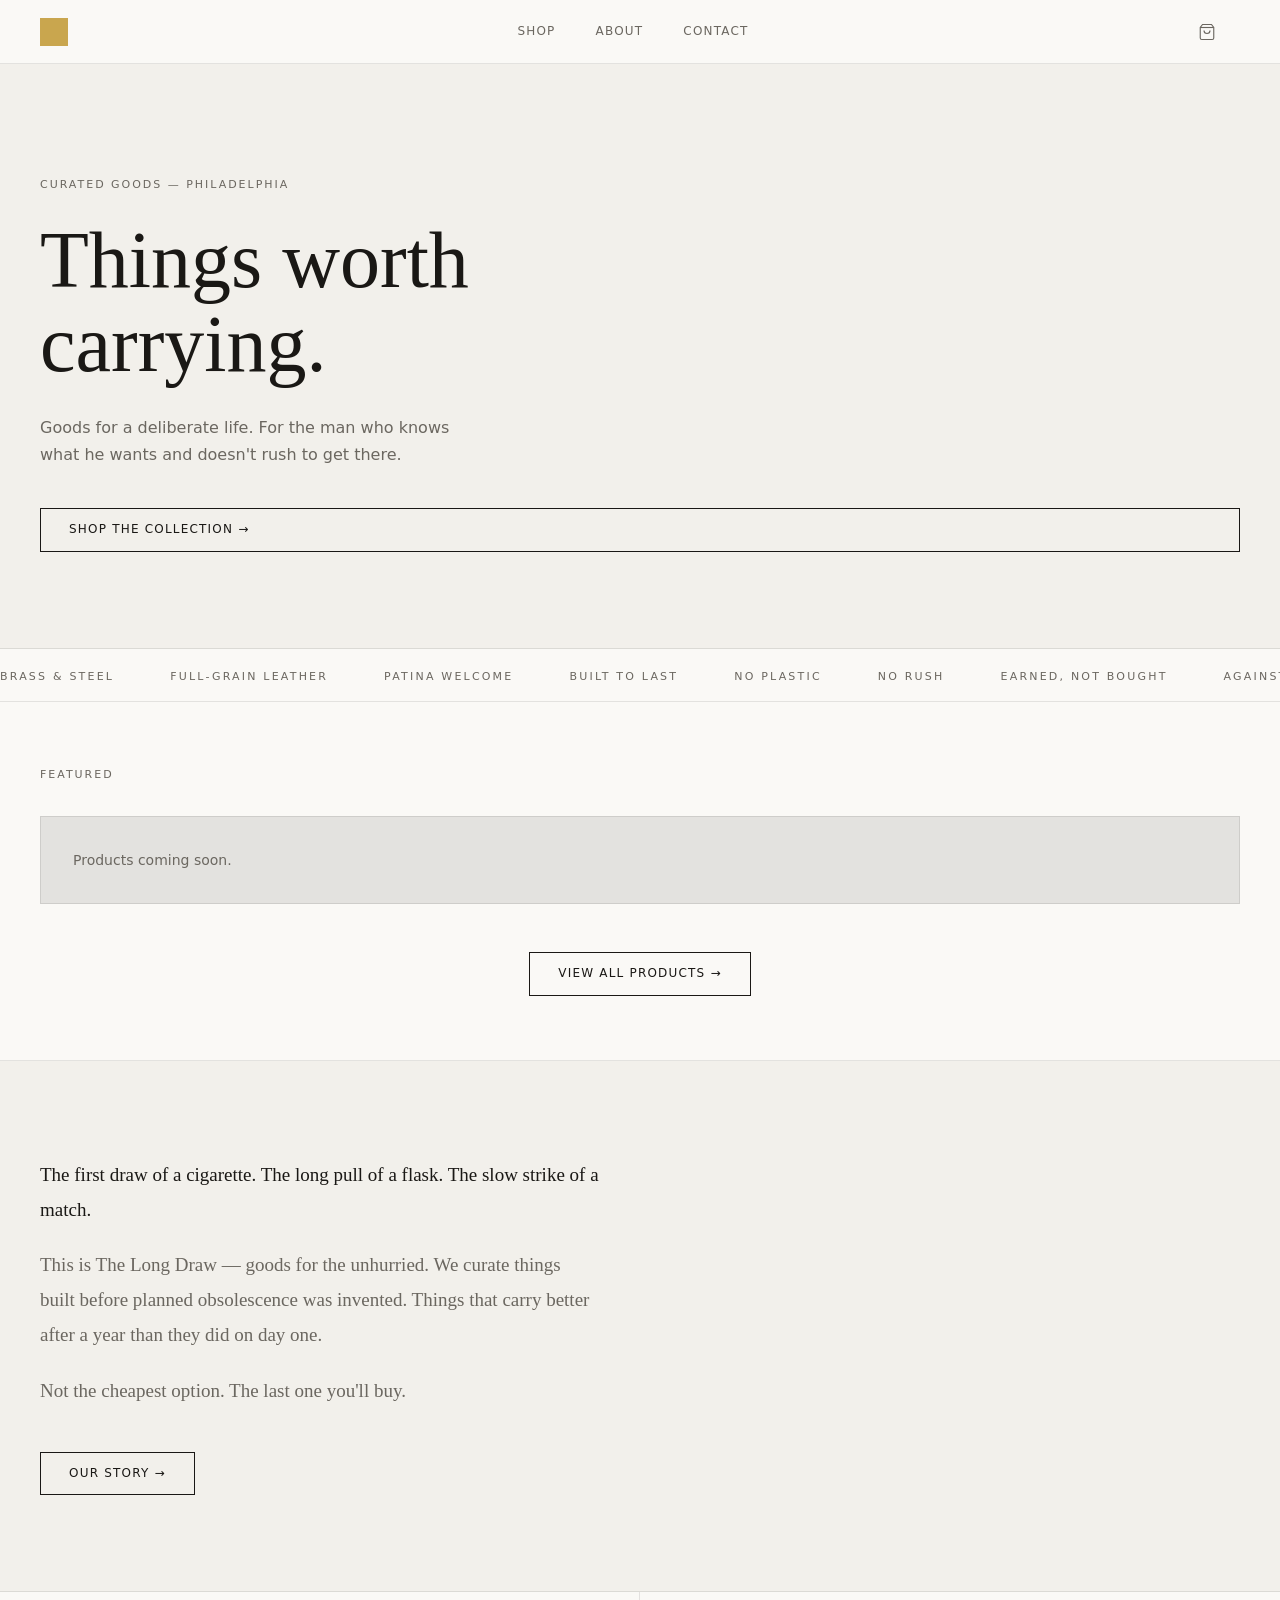
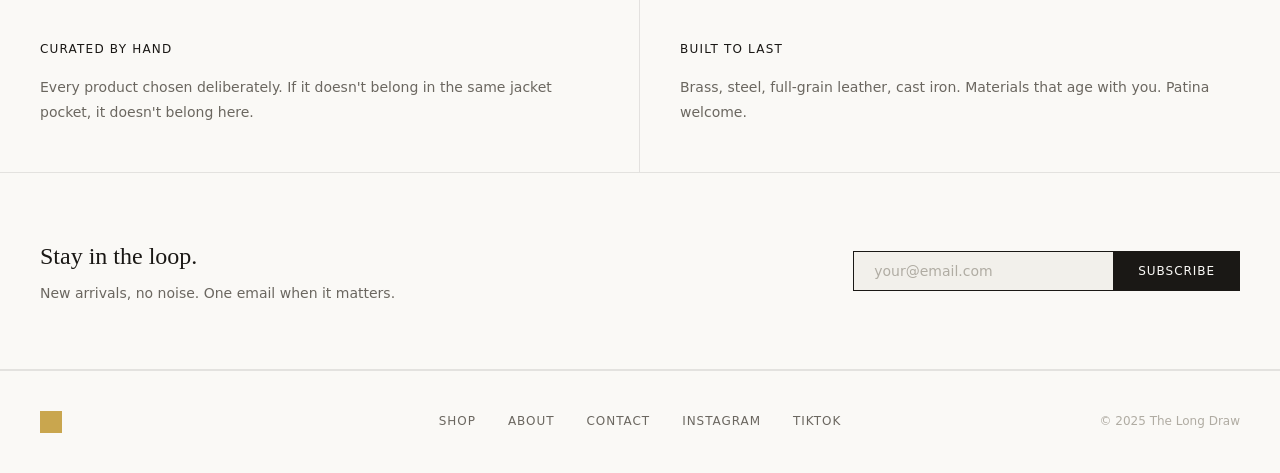
==== commit cd656dd6: "Add files via upload" ====
--- a/index.html
+++ b/index.html
@@ -4,68 +4,795 @@
   <meta charset="UTF-8" />
   <meta name="viewport" content="width=device-width, initial-scale=1.0" />
   <title>The Long Draw — Things Worth Carrying</title>
-  <meta name="description" content="The Long Draw — Curated goods for a deliberate life. Brass, leather, steel. Things worth carrying." />
-  <meta property="og:title" content="The Long Draw" />
-  <meta property="og:description" content="Curated goods for a deliberate life. Brass, leather, steel. Things worth carrying." />
-  <meta property="og:image" content="https://thelongdraw.com/assets/logo.png" />
-  <link rel="stylesheet" href="css/style.css" />
+  <meta name="description" content="Curated goods for a deliberate life. Brass, leather, steel. Things worth carrying." />
+  <style>
+*, *::before, *::after { box-sizing: border-box; margin: 0; padding: 0; }
+
+:root {
+  --black: #1a1815;
+  --white: #faf9f6;
+  --off-white: #f2f0eb;
+  --gray-light: #e8e5de;
+  --gray-mid: #b0aca3;
+  --gray-dark: #6b6760;
+  --gold: #c9a84c;
+  --navy: #3d3f6e;
+  --border: rgba(26,24,21,0.1);
+  --font: 'Georgia', serif;
+  --sans: system-ui, -apple-system, sans-serif;
+  --transition: 0.2s ease;
+}
+
+html { scroll-behavior: smooth; }
+body {
+  font-family: var(--sans);
+  background: var(--white);
+  color: var(--black);
+  font-size: 15px;
+  line-height: 1.6;
+  -webkit-font-smoothing: antialiased;
+}
+a { color: inherit; text-decoration: none; }
+img { display: block; max-width: 100%; }
+
+/* ── NAV ── */
+.nav {
+  display: flex;
+  justify-content: space-between;
+  align-items: center;
+  padding: 0 2.5rem;
+  height: 64px;
+  border-bottom: 1px solid var(--border);
+  position: sticky;
+  top: 0;
+  background: var(--white);
+  z-index: 200;
+}
+.nav-logo img {
+  height: 28px;
+  width: auto;
+  filter: brightness(0) saturate(100%) invert(67%) sepia(40%) saturate(500%) hue-rotate(5deg) brightness(90%);
+}
+.nav-links {
+  display: flex;
+  gap: 2.5rem;
+}
+.nav-links a {
+  font-size: 12px;
+  letter-spacing: 0.1em;
+  text-transform: uppercase;
+  color: var(--gray-dark);
+  transition: color var(--transition);
+}
+.nav-links a:hover { color: var(--black); }
+.nav-right {
+  display: flex;
+  align-items: center;
+  gap: 1.5rem;
+}
+.nav-cart {
+  background: none;
+  border: none;
+  cursor: pointer;
+  color: var(--gray-dark);
+  display: flex;
+  align-items: center;
+  gap: 6px;
+  padding: 0;
+  transition: color var(--transition);
+}
+.nav-cart:hover { color: var(--black); }
+.cart-count {
+  font-size: 11px;
+  font-weight: 600;
+  background: var(--black);
+  color: var(--white);
+  border-radius: 50%;
+  width: 18px;
+  height: 18px;
+  display: flex;
+  align-items: center;
+  justify-content: center;
+  opacity: 0;
+  transition: opacity var(--transition);
+}
+.cart-count.visible { opacity: 1; }
+
+/* hamburger */
+.nav-hamburger {
+  display: none;
+  flex-direction: column;
+  gap: 5px;
+  background: none;
+  border: none;
+  cursor: pointer;
+  padding: 4px;
+}
+.nav-hamburger span {
+  display: block;
+  width: 22px;
+  height: 1.5px;
+  background: var(--black);
+  transition: all 0.3s;
+}
+
+/* mobile menu */
+.mobile-menu {
+  display: none;
+  position: fixed;
+  inset: 0;
+  background: var(--white);
+  z-index: 300;
+  flex-direction: column;
+  padding: 2rem 2rem;
+}
+.mobile-menu.open { display: flex; }
+.mobile-menu-header {
+  display: flex;
+  justify-content: space-between;
+  align-items: center;
+  margin-bottom: 3rem;
+}
+.mobile-menu-close {
+  background: none;
+  border: none;
+  font-size: 28px;
+  cursor: pointer;
+  color: var(--gray-dark);
+  line-height: 1;
+}
+.mobile-menu nav {
+  display: flex;
+  flex-direction: column;
+  gap: 2rem;
+}
+.mobile-menu nav a {
+  font-family: var(--font);
+  font-size: 32px;
+  font-weight: 400;
+  color: var(--black);
+}
+
+/* ── BUTTONS ── */
+.btn {
+  display: inline-block;
+  padding: 0.7rem 1.75rem;
+  border: 1px solid var(--black);
+  font-size: 12px;
+  letter-spacing: 0.1em;
+  text-transform: uppercase;
+  cursor: pointer;
+  background: transparent;
+  color: var(--black);
+  transition: background var(--transition), color var(--transition);
+  font-family: var(--sans);
+}
+.btn:hover { background: var(--black); color: var(--white); }
+.btn-solid { background: var(--black); color: var(--white); }
+.btn-solid:hover { background: #333; }
+.btn-full { width: 100%; text-align: center; display: block; }
+
+/* ── HERO ── */
+.hero {
+  padding: 7rem 2.5rem 6rem;
+  background: var(--off-white);
+  border-bottom: 1px solid var(--border);
+  min-height: 520px;
+  display: flex;
+  flex-direction: column;
+  justify-content: center;
+}
+.hero-eyebrow {
+  font-size: 11px;
+  letter-spacing: 0.18em;
+  text-transform: uppercase;
+  color: var(--gray-dark);
+  margin-bottom: 1.5rem;
+}
+.hero-title {
+  font-family: var(--font);
+  font-size: clamp(48px, 7vw, 80px);
+  font-weight: 400;
+  line-height: 1.05;
+  max-width: 700px;
+  margin-bottom: 1.75rem;
+}
+.hero-sub {
+  font-size: 16px;
+  color: var(--gray-dark);
+  max-width: 420px;
+  line-height: 1.7;
+  margin-bottom: 2.5rem;
+}
+
+/* ── MARQUEE ── */
+.marquee-bar {
+  padding: 0.9rem 0;
+  border-bottom: 1px solid var(--border);
+  overflow: hidden;
+  white-space: nowrap;
+}
+.marquee-inner {
+  display: inline-block;
+  animation: marquee 28s linear infinite;
+}
+.marquee-inner span {
+  font-size: 11px;
+  letter-spacing: 0.2em;
+  text-transform: uppercase;
+  color: var(--gray-dark);
+  margin-right: 3.5rem;
+}
+@keyframes marquee {
+  from { transform: translateX(0); }
+  to { transform: translateX(-50%); }
+}
+
+/* ── SECTIONS ── */
+.section {
+  padding: 4rem 2.5rem;
+  border-bottom: 1px solid var(--border);
+}
+.section-label {
+  font-size: 11px;
+  letter-spacing: 0.18em;
+  text-transform: uppercase;
+  color: var(--gray-dark);
+  margin-bottom: 2rem;
+}
+.section-footer { margin-top: 3rem; text-align: center; }
+
+/* ── PRODUCT GRID ── */
+.product-grid {
+  display: grid;
+  grid-template-columns: repeat(auto-fill, minmax(220px, 1fr));
+  gap: 1px;
+  background: var(--border);
+  border: 1px solid var(--border);
+}
+.product-card {
+  background: var(--white);
+  padding: 1.75rem 1.5rem;
+  cursor: pointer;
+  transition: background var(--transition);
+  display: flex;
+  flex-direction: column;
+  text-decoration: none;
+  color: inherit;
+}
+.product-card:hover { background: var(--off-white); }
+.product-img {
+  width: 100%;
+  aspect-ratio: 1;
+  object-fit: cover;
+  margin-bottom: 1.25rem;
+}
+.product-img-placeholder {
+  width: 100%;
+  aspect-ratio: 1;
+  background: var(--gray-light);
+  margin-bottom: 1.25rem;
+  display: flex;
+  align-items: center;
+  justify-content: center;
+  color: var(--gray-mid);
+  font-size: 11px;
+  letter-spacing: 0.1em;
+  text-transform: uppercase;
+}
+.product-name { font-size: 14px; font-weight: 500; margin-bottom: 0.3rem; }
+.product-vendor { font-size: 12px; color: var(--gray-dark); margin-bottom: 0.75rem; flex: 1; }
+.product-price { font-size: 14px; color: var(--gray-dark); }
+.product-skeleton {
+  background: var(--white);
+  aspect-ratio: 0.85;
+  animation: pulse 1.5s ease-in-out infinite;
+}
+@keyframes pulse { 0%, 100% { opacity: 1; } 50% { opacity: 0.4; } }
+
+/* ── MANIFESTO ── */
+.manifesto-section {
+  padding: 6rem 2.5rem;
+  background: var(--off-white);
+  border-bottom: 1px solid var(--border);
+}
+.manifesto { max-width: 560px; }
+.manifesto p {
+  font-family: var(--font);
+  font-size: 19px;
+  line-height: 1.85;
+  color: var(--gray-dark);
+  margin-bottom: 1.25rem;
+}
+.manifesto p strong { color: var(--black); font-weight: 400; }
+
+/* ── TWO COL ── */
+.two-col {
+  display: grid;
+  grid-template-columns: 1fr 1fr;
+  border-bottom: 1px solid var(--border);
+}
+.col-block {
+  padding: 3rem 2.5rem;
+  border-right: 1px solid var(--border);
+}
+.col-block:last-child { border-right: none; }
+.col-block h3 {
+  font-size: 12px;
+  font-weight: 500;
+  letter-spacing: 0.1em;
+  text-transform: uppercase;
+  margin-bottom: 1rem;
+}
+.col-block p { font-size: 14px; color: var(--gray-dark); line-height: 1.75; }
+
+/* ── EMAIL SIGNUP ── */
+.email-section {
+  padding: 4rem 2.5rem;
+  border-bottom: 1px solid var(--border);
+  display: flex;
+  align-items: center;
+  justify-content: space-between;
+  gap: 2rem;
+  flex-wrap: wrap;
+}
+.email-section h3 {
+  font-family: var(--font);
+  font-size: 24px;
+  font-weight: 400;
+  margin-bottom: 0.4rem;
+}
+.email-section p { font-size: 14px; color: var(--gray-dark); }
+.email-form {
+  display: flex;
+  gap: 0;
+  flex-shrink: 0;
+}
+.email-form input {
+  padding: 0.7rem 1.25rem;
+  border: 1px solid var(--black);
+  border-right: none;
+  background: var(--off-white);
+  font-size: 14px;
+  font-family: var(--sans);
+  outline: none;
+  width: 260px;
+  color: var(--black);
+}
+.email-form input::placeholder { color: var(--gray-mid); }
+.email-form button {
+  padding: 0.7rem 1.5rem;
+  background: var(--black);
+  color: var(--white);
+  border: 1px solid var(--black);
+  font-size: 12px;
+  letter-spacing: 0.08em;
+  text-transform: uppercase;
+  cursor: pointer;
+  font-family: var(--sans);
+  transition: background var(--transition);
+}
+.email-form button:hover { background: #333; }
+
+/* ── FOOTER ── */
+.footer {
+  padding: 2.5rem 2.5rem;
+  display: grid;
+  grid-template-columns: 1fr auto 1fr;
+  align-items: center;
+  gap: 1rem;
+  border-top: 1px solid var(--border);
+}
+.footer-logo img {
+  height: 22px;
+  width: auto;
+  filter: brightness(0) saturate(100%) invert(67%) sepia(40%) saturate(500%) hue-rotate(5deg) brightness(90%);
+}
+.footer-links {
+  display: flex;
+  gap: 2rem;
+  justify-content: center;
+}
+.footer-links a {
+  font-size: 12px;
+  letter-spacing: 0.08em;
+  text-transform: uppercase;
+  color: var(--gray-dark);
+  transition: color var(--transition);
+}
+.footer-links a:hover { color: var(--black); }
+.footer-copy {
+  font-size: 12px;
+  color: var(--gray-mid);
+  text-align: right;
+}
+
+/* ── CART DRAWER ── */
+.cart-drawer {
+  position: fixed;
+  top: 0; right: 0;
+  width: 380px;
+  height: 100vh;
+  background: var(--white);
+  border-left: 1px solid var(--border);
+  z-index: 1000;
+  transform: translateX(100%);
+  transition: transform 0.3s ease;
+  display: flex;
+  flex-direction: column;
+}
+.cart-drawer.open { transform: translateX(0); }
+.cart-overlay {
+  position: fixed;
+  inset: 0;
+  background: rgba(26,24,21,0.4);
+  z-index: 999;
+  opacity: 0;
+  pointer-events: none;
+  transition: opacity 0.3s;
+}
+.cart-overlay.open { opacity: 1; pointer-events: all; }
+.cart-header {
+  padding: 1.5rem;
+  border-bottom: 1px solid var(--border);
+  display: flex;
+  justify-content: space-between;
+  align-items: center;
+}
+.cart-title { font-size: 13px; letter-spacing: 0.1em; text-transform: uppercase; }
+.cart-close {
+  background: none;
+  border: none;
+  font-size: 24px;
+  cursor: pointer;
+  color: var(--gray-dark);
+  line-height: 1;
+}
+.cart-items { flex: 1; overflow-y: auto; padding: 1.5rem; }
+.cart-item {
+  display: flex;
+  gap: 1rem;
+  padding: 1rem 0;
+  border-bottom: 1px solid var(--border);
+}
+.cart-item-img {
+  width: 72px;
+  height: 72px;
+  object-fit: cover;
+  background: var(--gray-light);
+  flex-shrink: 0;
+}
+.cart-item-info { flex: 1; }
+.cart-item-name { font-size: 13px; font-weight: 500; margin-bottom: 4px; }
+.cart-item-price { font-size: 13px; color: var(--gray-dark); }
+.cart-item-remove {
+  background: none;
+  border: none;
+  font-size: 20px;
+  cursor: pointer;
+  color: var(--gray-mid);
+  align-self: flex-start;
+  line-height: 1;
+}
+.cart-footer { padding: 1.5rem; border-top: 1px solid var(--border); }
+.cart-total {
+  display: flex;
+  justify-content: space-between;
+  font-size: 14px;
+  margin-bottom: 1rem;
+}
+.cart-empty {
+  text-align: center;
+  color: var(--gray-dark);
+  font-size: 14px;
+  padding: 3rem 0;
+}
+
+/* ── PAGE HEADER ── */
+.page-header {
+  padding: 4rem 2.5rem 2.5rem;
+  border-bottom: 1px solid var(--border);
+  background: var(--off-white);
+}
+.page-header h1 {
+  font-family: var(--font);
+  font-size: clamp(32px, 5vw, 48px);
+  font-weight: 400;
+  margin-bottom: 0.5rem;
+}
+.page-header p { font-size: 14px; color: var(--gray-dark); }
+
+/* ── PRODUCT PAGE ── */
+.product-page {
+  display: grid;
+  grid-template-columns: 1fr 1fr;
+  min-height: 70vh;
+  border-bottom: 1px solid var(--border);
+}
+.product-page-images {
+  background: var(--off-white);
+  border-right: 1px solid var(--border);
+  padding: 3rem;
+  display: flex;
+  flex-direction: column;
+  gap: 1rem;
+}
+.product-page-images img {
+  width: 100%;
+  object-fit: contain;
+  max-height: 480px;
+}
+.product-page-info { padding: 4rem 3rem; }
+.product-page-vendor {
+  font-size: 11px;
+  letter-spacing: 0.12em;
+  text-transform: uppercase;
+  color: var(--gray-dark);
+  margin-bottom: 0.75rem;
+}
+.product-page-info h1 {
+  font-family: var(--font);
+  font-size: clamp(24px, 3vw, 34px);
+  font-weight: 400;
+  margin-bottom: 0.75rem;
+}
+.product-page-price {
+  font-size: 20px;
+  color: var(--gray-dark);
+  margin-bottom: 2rem;
+}
+.product-page-desc {
+  font-size: 15px;
+  color: var(--gray-dark);
+  line-height: 1.8;
+  margin-bottom: 2.5rem;
+  border-top: 1px solid var(--border);
+  padding-top: 1.5rem;
+}
+.variant-label {
+  font-size: 11px;
+  letter-spacing: 0.1em;
+  text-transform: uppercase;
+  color: var(--gray-dark);
+  margin-bottom: 0.5rem;
+}
+.variant-select {
+  width: 100%;
+  padding: 0.75rem 1rem;
+  border: 1px solid var(--border);
+  background: var(--off-white);
+  font-size: 14px;
+  margin-bottom: 1.25rem;
+  outline: none;
+  cursor: pointer;
+  font-family: var(--sans);
+  color: var(--black);
+  appearance: none;
+  background-image: url("data:image/svg+xml,%3Csvg xmlns='http://www.w3.org/2000/svg' width='12' height='12' viewBox='0 0 24 24' fill='none' stroke='%236b6760' stroke-width='2'%3E%3Cpath d='M6 9l6 6 6-6'/%3E%3C/svg%3E");
+  background-repeat: no-repeat;
+  background-position: right 1rem center;
+}
+.product-meta {
+  margin-top: 1.5rem;
+  padding-top: 1.5rem;
+  border-top: 1px solid var(--border);
+  font-size: 12px;
+  color: var(--gray-mid);
+  line-height: 1.8;
+}
+.back-link {
+  font-size: 12px;
+  letter-spacing: 0.08em;
+  text-transform: uppercase;
+  color: var(--gray-dark);
+  display: inline-flex;
+  align-items: center;
+  gap: 6px;
+  padding: 1.25rem 2.5rem;
+  border-bottom: 1px solid var(--border);
+  transition: color var(--transition);
+  width: 100%;
+}
+.back-link:hover { color: var(--black); }
+
+/* ── ABOUT ── */
+.about-hero {
+  padding: 6rem 2.5rem;
+  background: var(--off-white);
+  border-bottom: 1px solid var(--border);
+}
+.about-hero h1 {
+  font-family: var(--font);
+  font-size: clamp(32px, 5vw, 52px);
+  font-weight: 400;
+  line-height: 1.15;
+  max-width: 640px;
+  margin-bottom: 1.5rem;
+}
+.about-hero p { font-size: 15px; color: var(--gray-dark); }
+.about-body {
+  padding: 4rem 2.5rem;
+  max-width: 640px;
+  border-bottom: 1px solid var(--border);
+}
+.about-body p {
+  font-family: var(--font);
+  font-size: 17px;
+  line-height: 1.9;
+  color: var(--gray-dark);
+  margin-bottom: 1.5rem;
+}
+.about-body p strong { color: var(--black); font-weight: 400; }
+.about-body p:last-child { margin-bottom: 0; color: var(--gray-mid); font-size: 14px; font-family: var(--sans); }
+
+/* ── CONTACT ── */
+.contact-wrap {
+  display: grid;
+  grid-template-columns: 1fr 1fr;
+  border-bottom: 1px solid var(--border);
+}
+.contact-info {
+  padding: 4rem 2.5rem;
+  background: var(--off-white);
+  border-right: 1px solid var(--border);
+}
+.contact-info h1 {
+  font-family: var(--font);
+  font-size: 36px;
+  font-weight: 400;
+  margin-bottom: 1rem;
+}
+.contact-info p { font-size: 15px; color: var(--gray-dark); line-height: 1.7; margin-bottom: 2rem; }
+.contact-detail {
+  padding-top: 2rem;
+  border-top: 1px solid var(--border);
+}
+.contact-detail p {
+  font-size: 11px;
+  letter-spacing: 0.12em;
+  text-transform: uppercase;
+  color: var(--gray-mid);
+  margin-bottom: 0.5rem;
+}
+.contact-detail a { font-size: 15px; color: var(--black); }
+.contact-form { padding: 4rem 2.5rem; }
+.form-group { margin-bottom: 1.25rem; }
+.form-group label {
+  display: block;
+  font-size: 11px;
+  letter-spacing: 0.12em;
+  text-transform: uppercase;
+  color: var(--gray-dark);
+  margin-bottom: 0.5rem;
+}
+.form-group input,
+.form-group textarea {
+  width: 100%;
+  padding: 0.75rem 1rem;
+  border: 1px solid var(--border);
+  background: var(--off-white);
+  font-family: var(--sans);
+  font-size: 14px;
+  color: var(--black);
+  outline: none;
+  transition: border-color var(--transition);
+}
+.form-group input:focus,
+.form-group textarea:focus { border-color: var(--black); }
+.form-group textarea { height: 140px; resize: vertical; }
+.form-msg { font-size: 13px; color: var(--gray-dark); margin-top: 1rem; display: none; }
+
+/* ── RESPONSIVE ── */
+@media (max-width: 768px) {
+  .nav { padding: 0 1.25rem; }
+  .nav-links { display: none; }
+  .nav-hamburger { display: flex; }
+  .hero { padding: 4rem 1.25rem; }
+  .section { padding: 3rem 1.25rem; }
+  .manifesto-section { padding: 4rem 1.25rem; }
+  .two-col { grid-template-columns: 1fr; }
+  .col-block { border-right: none; border-bottom: 1px solid var(--border); }
+  .col-block:last-child { border-bottom: none; }
+  .email-section { flex-direction: column; align-items: flex-start; padding: 3rem 1.25rem; }
+  .email-form { width: 100%; }
+  .email-form input { flex: 1; width: auto; }
+  .footer { grid-template-columns: 1fr; gap: 1.5rem; padding: 2rem 1.25rem; }
+  .footer-copy { text-align: left; }
+  .footer-links { flex-wrap: wrap; gap: 1rem; }
+  .cart-drawer { width: 100%; }
+  .product-page { grid-template-columns: 1fr; }
+  .product-page-images { border-right: none; border-bottom: 1px solid var(--border); padding: 2rem 1.25rem; }
+  .product-page-info { padding: 2rem 1.25rem; }
+  .page-header { padding: 3rem 1.25rem; }
+  .about-hero { padding: 4rem 1.25rem; }
+  .about-body { padding: 3rem 1.25rem; }
+  .contact-wrap { grid-template-columns: 1fr; }
+  .contact-info { border-right: none; border-bottom: 1px solid var(--border); padding: 3rem 1.25rem; }
+  .contact-form { padding: 3rem 1.25rem; }
+  .product-grid { grid-template-columns: repeat(2, 1fr); }
+}
+
+  </style>
 </head>
 <body>
 
-  <div id="nav-root"></div>
+  <nav class="nav">
+    <a href="index.html" class="nav-logo">
+      <img src="logo.png" alt="The Long Draw" />
+    </a>
+    <div class="nav-links">
+      <a href="shop.html">Shop</a>
+      <a href="about.html">About</a>
+      <a href="contact.html">Contact</a>
+    </div>
+    <div class="nav-right">
+      <button class="nav-cart" id="cart-btn" aria-label="Cart">
+        <svg width="18" height="18" viewBox="0 0 24 24" fill="none" stroke="currentColor" stroke-width="1.5">
+          <path d="M6 2L3 6v14a2 2 0 002 2h14a2 2 0 002-2V6l-3-4z"/>
+          <line x1="3" y1="6" x2="21" y2="6"/>
+          <path d="M16 10a4 4 0 01-8 0"/>
+        </svg>
+        <span class="cart-count" id="cart-count">0</span>
+      </button>
+      <button class="nav-hamburger" id="hamburger" aria-label="Menu">
+        <span></span><span></span><span></span>
+      </button>
+    </div>
+  </nav>
+  <div class="mobile-menu" id="mobile-menu">
+    <div class="mobile-menu-header">
+      <img src="logo.png" alt="The Long Draw" style="height:24px;filter:brightness(0) saturate(100%) invert(67%) sepia(40%) saturate(500%) hue-rotate(5deg) brightness(90%);" />
+      <button class="mobile-menu-close" id="mobile-close">&times;</button>
+    </div>
+    <nav>
+      <a href="shop.html">Shop</a>
+      <a href="about.html">About</a>
+      <a href="contact.html">Contact</a>
+    </nav>
+  </div>
+  <div class="cart-drawer" id="cart-drawer">
+    <div class="cart-header">
+      <span class="cart-title">Your cart</span>
+      <button class="cart-close" id="cart-close">&times;</button>
+    </div>
+    <div class="cart-items" id="cart-items"></div>
+    <div class="cart-footer" id="cart-footer"></div>
+  </div>
+  <div class="cart-overlay" id="cart-overlay"></div>
+
 
   <section class="hero">
     <p class="hero-eyebrow">Curated goods &mdash; Philadelphia</p>
     <h1 class="hero-title">Things worth<br>carrying.</h1>
     <p class="hero-sub">Goods for a deliberate life. For the man who knows what he wants and doesn't rush to get there.</p>
-    <a href="pages/shop.html" class="btn">Shop the collection &rarr;</a>
+    <a href="shop.html" class="btn">Shop the collection &rarr;</a>
   </section>
-
-  <div class="marquee-bar">
-    <div class="marquee-inner">
-      <span>Brass &amp; Steel</span><span>Full-grain leather</span><span>Patina welcome</span><span>Built to last</span><span>No plastic</span><span>No rush</span><span>Earned, not bought</span><span>Against disposable everything</span>
-      <span>Brass &amp; Steel</span><span>Full-grain leather</span><span>Patina welcome</span><span>Built to last</span><span>No plastic</span><span>No rush</span><span>Earned, not bought</span><span>Against disposable everything</span>
-    </div>
-  </div>
-
+  <div class="marquee-bar"><div class="marquee-inner">
+    <span>Brass &amp; Steel</span><span>Full-grain leather</span><span>Patina welcome</span><span>Built to last</span><span>No plastic</span><span>No rush</span><span>Earned, not bought</span><span>Against disposable everything</span>
+    <span>Brass &amp; Steel</span><span>Full-grain leather</span><span>Patina welcome</span><span>Built to last</span><span>No plastic</span><span>No rush</span><span>Earned, not bought</span><span>Against disposable everything</span>
+  </div></div>
   <section class="section">
     <p class="section-label">Featured</p>
     <div class="product-grid" id="product-grid">
-      <div class="product-skeleton"></div>
-      <div class="product-skeleton"></div>
-      <div class="product-skeleton"></div>
-      <div class="product-skeleton"></div>
+      <div class="product-skeleton"></div><div class="product-skeleton"></div>
+      <div class="product-skeleton"></div><div class="product-skeleton"></div>
     </div>
-    <div class="section-footer">
-      <a href="pages/shop.html" class="btn">View all products &rarr;</a>
-    </div>
+    <div class="section-footer"><a href="shop.html" class="btn">View all products &rarr;</a></div>
   </section>
-
   <section class="manifesto-section">
     <div class="manifesto">
       <p><strong>The first draw of a cigarette. The long pull of a flask. The slow strike of a match.</strong></p>
       <p>This is The Long Draw — goods for the unhurried. We curate things built before planned obsolescence was invented. Things that carry better after a year than they did on day one.</p>
       <p>Not the cheapest option. The last one you'll buy.</p>
-      <a href="pages/about.html" class="btn" style="margin-top:1.5rem;">Our story &rarr;</a>
+      <a href="about.html" class="btn" style="margin-top:1.5rem;">Our story &rarr;</a>
     </div>
   </section>
-
   <div class="two-col">
-    <div class="col-block">
-      <h3>Curated by hand</h3>
-      <p>Every product on this site has been chosen deliberately. If it doesn't belong in the same jacket pocket, it doesn't belong here.</p>
-    </div>
-    <div class="col-block">
-      <h3>Built to last</h3>
-      <p>Brass, steel, full-grain leather, cast iron. Materials that age with you. Patina welcome.</p>
-    </div>
+    <div class="col-block"><h3>Curated by hand</h3><p>Every product chosen deliberately. If it doesn't belong in the same jacket pocket, it doesn't belong here.</p></div>
+    <div class="col-block"><h3>Built to last</h3><p>Brass, steel, full-grain leather, cast iron. Materials that age with you. Patina welcome.</p></div>
   </div>
-
   <div class="email-section">
-    <div>
-      <h3>Stay in the loop.</h3>
-      <p>New arrivals, no noise. One email when it matters.</p>
-    </div>
+    <div><h3>Stay in the loop.</h3><p>New arrivals, no noise. One email when it matters.</p></div>
     <form class="email-form" id="email-form">
       <input type="email" id="email-input" placeholder="your@email.com" required />
       <button type="submit">Subscribe</button>
@@ -73,35 +800,251 @@
     <p class="form-msg" id="email-msg"></p>
   </div>
 
-  <div id="footer-root"></div>
-
-  <script src="js/layout.js"></script>
-  <script src="js/shopify.js"></script>
-  <script src="js/app.js"></script>
+
+  <footer class="footer">
+    <a href="index.html" class="footer-logo"><img src="logo.png" alt="The Long Draw" /></a>
+    <div class="footer-links">
+      <a href="shop.html">Shop</a>
+      <a href="about.html">About</a>
+      <a href="contact.html">Contact</a>
+      <a href="https://instagram.com/thelongdraw" target="_blank">Instagram</a>
+      <a href="https://tiktok.com/@thelongdraw" target="_blank">TikTok</a>
+    </div>
+    <span class="footer-copy">&copy; 2025 The Long Draw</span>
+  </footer>
+
+
   <script>
-    document.getElementById('nav-root').innerHTML = getNavHTML('');
-    document.getElementById('footer-root').innerHTML = getFooterHTML('');
-
-    async function loadFeatured() {
-      const grid = document.getElementById('product-grid');
-      try {
-        const products = await getProducts(4);
-        if (!products.length) { grid.innerHTML = '<p style="padding:2rem;color:#6b6760;font-size:14px;grid-column:1/-1;">Products coming soon.</p>'; return; }
-        grid.innerHTML = products.map(p => {
-          const img = p.images.edges[0]?.node.url;
-          const price = p.priceRange.minVariantPrice;
-          return `<a href="pages/product.html?handle=${p.handle}" class="product-card">
-            ${img ? `<img class="product-img" src="${img}" alt="${p.title}" />` : '<div class="product-img-placeholder">No image</div>'}
-            <p class="product-name">${p.title}</p>
-            <p class="product-vendor">${p.vendor || ''}</p>
-            <p class="product-price">${formatPrice(price.amount, price.currencyCode)}</p>
-          </a>`;
-        }).join('');
-      } catch(e) {
-        grid.innerHTML = '<p style="padding:2rem;color:#6b6760;font-size:14px;grid-column:1/-1;">Products coming soon.</p>';
+const SHOPIFY_DOMAIN = 'feez07-2e.myshopify.com';
+const SHOPIFY_TOKEN = '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';
+const API_URL = `https://${SHOPIFY_DOMAIN}/api/2024-01/graphql.json`;
+
+async function shopifyFetch(query, variables = {}) {
+  const res = await fetch(API_URL, {
+    method: 'POST',
+    headers: {
+      'Content-Type': 'application/json',
+      'X-Shopify-Storefront-Access-Token': SHOPIFY_TOKEN,
+    },
+    body: JSON.stringify({ query, variables }),
+  });
+  return res.json();
+}
+
+async function getProducts(first = 24) {
+  const { data } = await shopifyFetch(`
+    query($first: Int!) {
+      products(first: $first) {
+        edges { node {
+          id title handle description vendor
+          priceRange { minVariantPrice { amount currencyCode } }
+          images(first: 1) { edges { node { url altText } } }
+          variants(first: 1) { edges { node { id } } }
+        }}
+      }
+    }`, { first });
+  return data.products.edges.map(e => e.node);
+}
+
+async function getProduct(handle) {
+  const { data } = await shopifyFetch(`
+    query($handle: String!) {
+      product(handle: $handle) {
+        id title handle description vendor
+        priceRange { minVariantPrice { amount currencyCode } }
+        images(first: 8) { edges { node { url altText } } }
+        variants(first: 20) { edges { node {
+          id title availableForSale
+          price { amount currencyCode }
+        }}}
+      }
+    }`, { handle });
+  return data.product;
+}
+
+async function createCart() {
+  const { data } = await shopifyFetch(`
+    mutation { cartCreate { cart { id checkoutUrl } } }
+  `);
+  return data.cartCreate.cart;
+}
+
+async function addToCart(cartId, merchandiseId, quantity = 1) {
+  const { data } = await shopifyFetch(`
+    mutation($cartId: ID!, $lines: [CartLineInput!]!) {
+      cartLinesAdd(cartId: $cartId, lines: $lines) {
+        cart { ...CartFields }
       }
     }
-    loadFeatured();
+    fragment CartFields on Cart {
+      id checkoutUrl
+      cost { totalAmount { amount currencyCode } }
+      lines(first: 20) { edges { node {
+        id quantity
+        merchandise { ... on ProductVariant {
+          id title price { amount currencyCode }
+          product { title images(first:1){ edges{ node{ url } } } }
+        }}
+      }}}
+    }`, { cartId, lines: [{ merchandiseId, quantity }] });
+  return data.cartLinesAdd.cart;
+}
+
+async function removeFromCart(cartId, lineId) {
+  const { data } = await shopifyFetch(`
+    mutation($cartId: ID!, $lineIds: [ID!]!) {
+      cartLinesRemove(cartId: $cartId, lineIds: $lineIds) {
+        cart { ...CartFields }
+      }
+    }
+    fragment CartFields on Cart {
+      id checkoutUrl
+      cost { totalAmount { amount currencyCode } }
+      lines(first: 20) { edges { node {
+        id quantity
+        merchandise { ... on ProductVariant {
+          id title price { amount currencyCode }
+          product { title images(first:1){ edges{ node{ url } } } }
+        }}
+      }}}
+    }`, { cartId, lineIds: [lineId] });
+  return data.cartLinesRemove.cart;
+}
+
+function formatPrice(amount, currency = 'USD') {
+  return new Intl.NumberFormat('en-US', { style: 'currency', currency }).format(amount);
+}
+
+// ── CART ──
+let cartId = localStorage.getItem('ld_cart_id') || null;
+
+async function ensureCart() {
+  if (!cartId) {
+    const cart = await createCart();
+    cartId = cart.id;
+    localStorage.setItem('ld_cart_id', cartId);
+  }
+  return cartId;
+}
+
+function renderCart(cart) {
+  const items = cart.lines.edges;
+  const count = items.reduce((s, e) => s + e.node.quantity, 0);
+  document.querySelectorAll('.cart-count').forEach(el => {
+    el.textContent = count;
+    el.classList.toggle('visible', count > 0);
+  });
+
+  const itemsEl = document.getElementById('cart-items');
+  const footerEl = document.getElementById('cart-footer');
+  if (!itemsEl) return;
+
+  if (!items.length) {
+    itemsEl.innerHTML = '<p class="cart-empty">Your cart is empty.</p>';
+    if (footerEl) footerEl.innerHTML = '';
+    return;
+  }
+
+  itemsEl.innerHTML = items.map(({ node: n }) => {
+    const img = n.merchandise.product.images.edges[0]?.node.url || '';
+    return `<div class="cart-item">
+      ${img ? `<img class="cart-item-img" src="${img}" alt="${n.merchandise.product.title}" />` : '<div class="cart-item-img"></div>'}
+      <div class="cart-item-info">
+        <p class="cart-item-name">${n.merchandise.product.title}</p>
+        <p class="cart-item-price">${formatPrice(n.merchandise.price.amount)} &times; ${n.quantity}</p>
+      </div>
+      <button class="cart-item-remove" onclick="handleRemove('${n.id}')">&times;</button>
+    </div>`;
+  }).join('');
+
+  if (footerEl) {
+    const t = cart.cost.totalAmount;
+    footerEl.innerHTML = `
+      <div class="cart-total"><span>Total</span><span>${formatPrice(t.amount, t.currencyCode)}</span></div>
+      <a href="${cart.checkoutUrl}" class="btn btn-solid btn-full">Checkout &rarr;</a>`;
+  }
+}
+
+async function handleAddToCart(variantId) {
+  const btn = document.getElementById('add-to-cart-btn');
+  if (btn) { btn.textContent = 'Adding...'; btn.disabled = true; }
+  try {
+    await ensureCart();
+    const cart = await addToCart(cartId, variantId);
+    renderCart(cart);
+    openCart();
+  } catch(e) { console.error(e); }
+  finally {
+    if (btn) { btn.textContent = 'Add to cart'; btn.disabled = false; }
+  }
+}
+
+async function handleRemove(lineId) {
+  try {
+    await ensureCart();
+    const cart = await removeFromCart(cartId, lineId);
+    renderCart(cart);
+  } catch(e) { console.error(e); }
+}
+
+function openCart() {
+  document.getElementById('cart-drawer')?.classList.add('open');
+  document.getElementById('cart-overlay')?.classList.add('open');
+}
+function closeCart() {
+  document.getElementById('cart-drawer')?.classList.remove('open');
+  document.getElementById('cart-overlay')?.classList.remove('open');
+}
+
+document.addEventListener('DOMContentLoaded', () => {
+  document.getElementById('cart-btn')?.addEventListener('click', openCart);
+  document.getElementById('cart-close')?.addEventListener('click', closeCart);
+  document.getElementById('cart-overlay')?.addEventListener('click', closeCart);
+
+  // ── MOBILE NAV ──
+  const hamburger = document.getElementById('hamburger');
+  const mobileMenu = document.getElementById('mobile-menu');
+  const mobileClose = document.getElementById('mobile-close');
+
+  hamburger?.addEventListener('click', () => mobileMenu?.classList.add('open'));
+  mobileClose?.addEventListener('click', () => mobileMenu?.classList.remove('open'));
+  mobileMenu?.querySelectorAll('a').forEach(a => {
+    a.addEventListener('click', () => mobileMenu.classList.remove('open'));
+  });
+
+  // ── EMAIL SIGNUP ──
+  document.getElementById('email-form')?.addEventListener('submit', e => {
+    e.preventDefault();
+    const input = document.getElementById('email-input');
+    if (input?.value) {
+      input.value = '';
+      const msg = document.getElementById('email-msg');
+      if (msg) { msg.textContent = "You're on the list."; msg.style.display = 'block'; }
+    }
+  });
+});
+
   </script>
+
+<script>
+async function loadFeatured() {
+  const grid = document.getElementById('product-grid');
+  try {
+    const products = await getProducts(4);
+    if (!products.length) { grid.innerHTML = '<p style="padding:2rem;color:#6b6760;font-size:14px;grid-column:1/-1;">Products coming soon.</p>'; return; }
+    grid.innerHTML = products.map(p => {
+      const img = p.images.edges[0]?.node.url;
+      const price = p.priceRange.minVariantPrice;
+      return `<a href="product.html?handle=${p.handle}" class="product-card">
+        ${img ? `<img class="product-img" src="${img}" alt="${p.title}" />` : '<div class="product-img-placeholder">No image</div>'}
+        <p class="product-name">${p.title}</p>
+        <p class="product-vendor">${p.vendor || ''}</p>
+        <p class="product-price">${formatPrice(price.amount, price.currencyCode)}</p>
+      </a>`;
+    }).join('');
+  } catch(e) { grid.innerHTML = '<p style="padding:2rem;color:#6b6760;font-size:14px;grid-column:1/-1;">Products coming soon.</p>'; }
+}
+loadFeatured();
+</script>
 </body>
-</html>
+</html>
